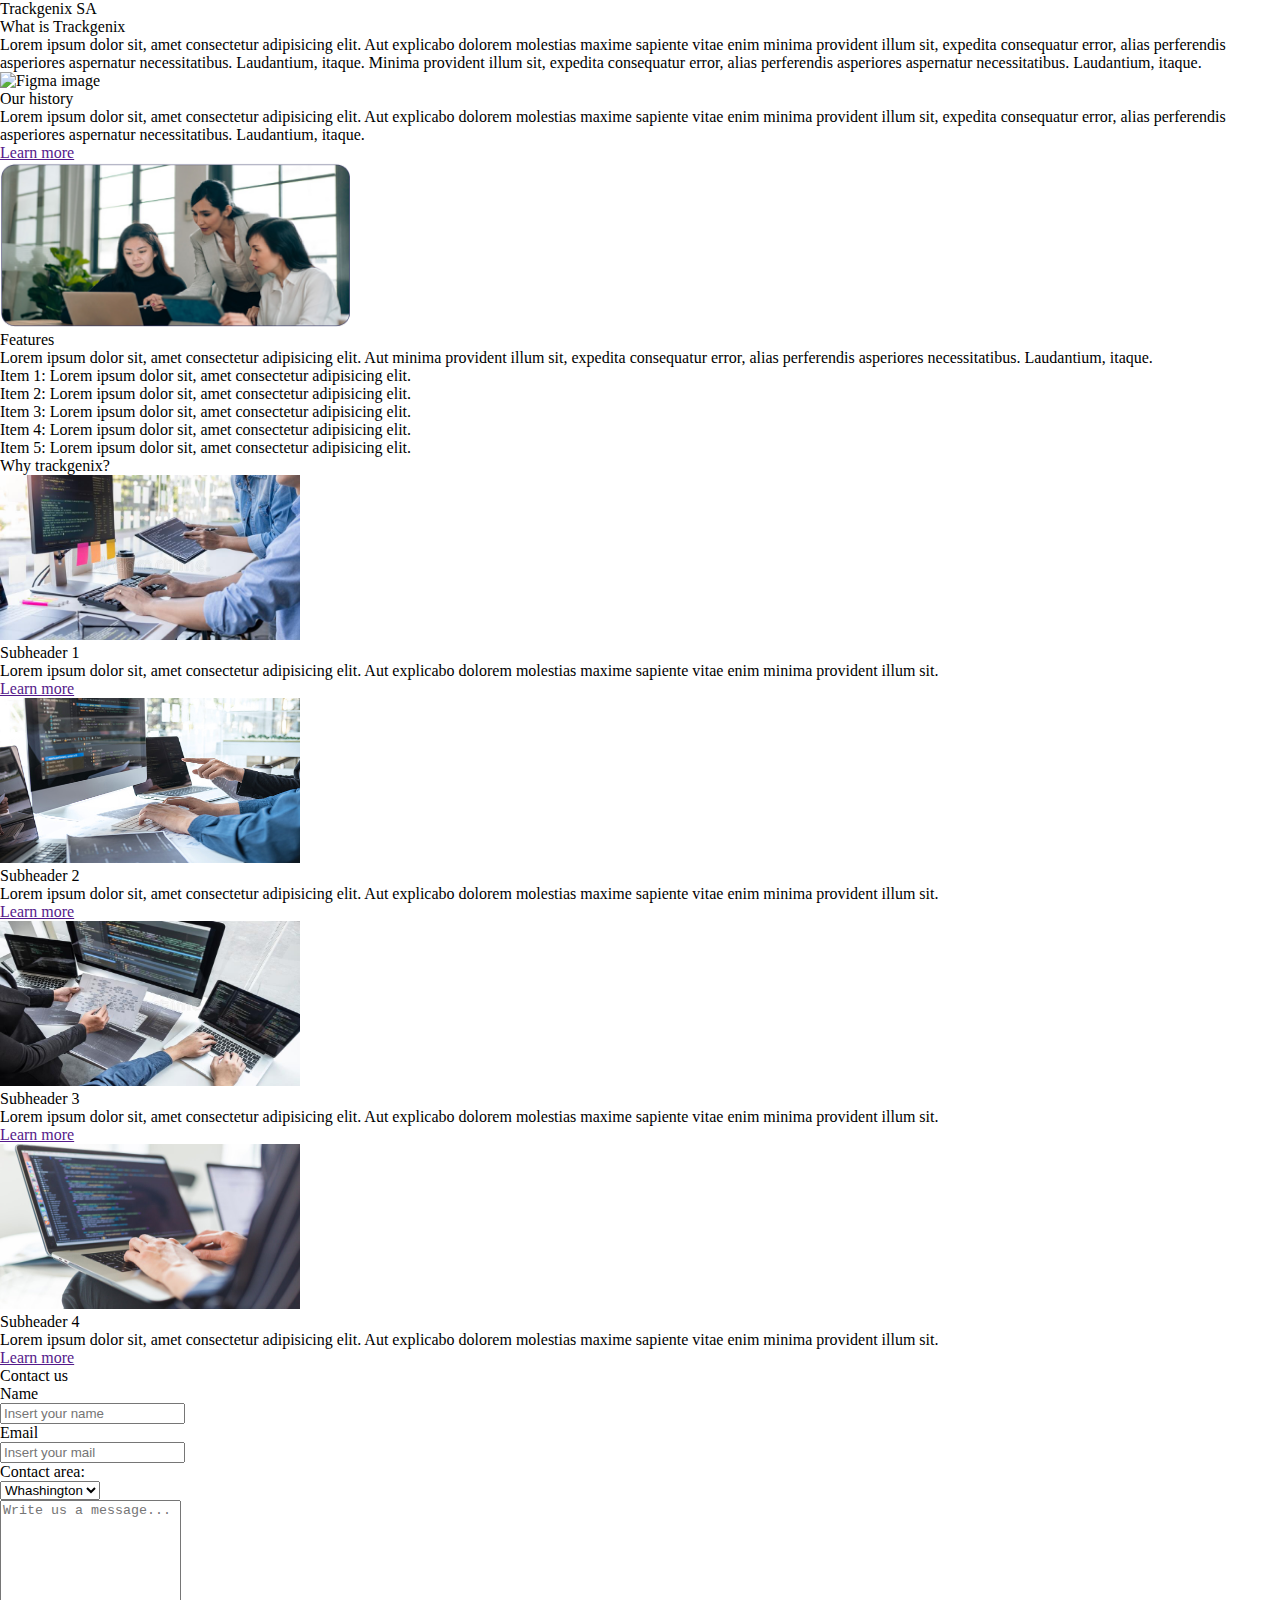
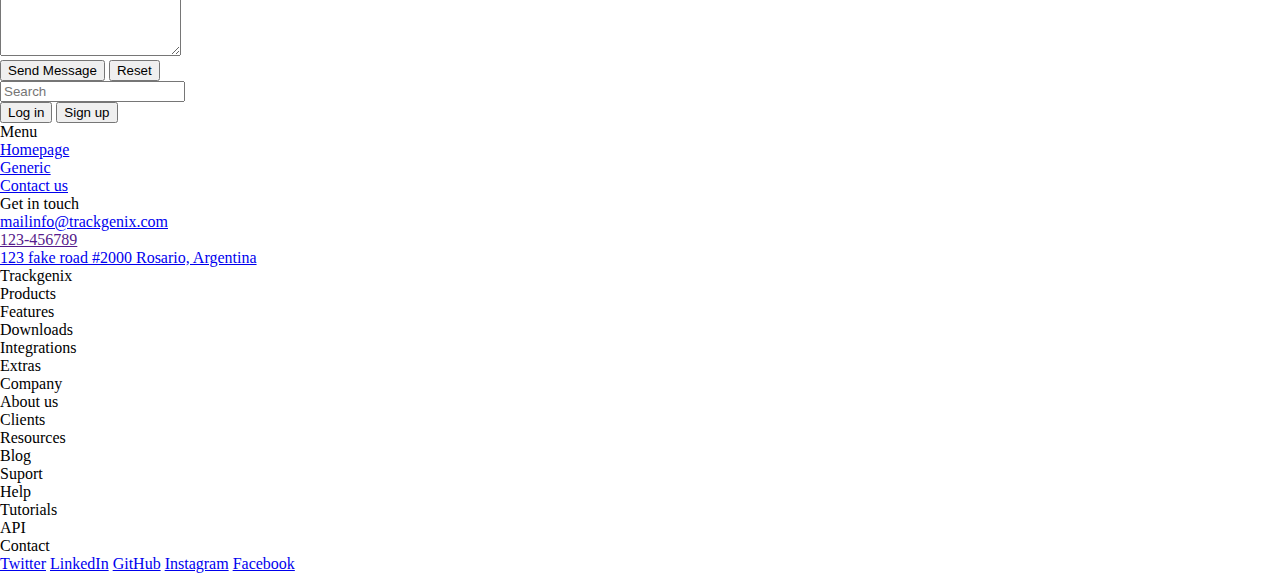
==== Semana-03/index.html @ 959b723d "BaSP-2022: Add Semana-03 (html with css)" ====
<!DOCTYPE html>
<html lang="en">
<head>
    <meta charset="UTF-8">
    <meta http-equiv="X-UA-Compatible" content="IE=edge">
    <meta name="viewport" content="width=device-width, initial-scale=1.0">
    <meta name="author" content="Alejandro Santini">
    <meta name="description" content="Trackgenix SA provides 
        software development services to other companies.">
    <meta name="keywords" content="Trackgenix, development, software, 
        desarrollo, software,">
    <link rel="icon" href="img/logo.ico">
    <link rel="stylesheet" type="text/css" href="css/reset.css" />
    <link rel="stylesheet" type="text/css" href="css/style.css" />
    <title>Trackgenix</title>
</head>
<body>
    <header>
        <h1>Trackgenix SA</h1>
    </header>
    <main>
        <section id="homepage">
            <div>
                <h2>What is Trackgenix</h2>
                <p>
                Lorem ipsum dolor sit, amet consectetur adipisicing elit. 
                Aut explicabo dolorem molestias maxime sapiente vitae enim 
                minima provident illum sit, expedita consequatur error, alias 
                perferendis asperiores aspernatur necessitatibus. Laudantium, 
                itaque.
                Minima provident illum sit, expedita consequatur error, alias 
                perferendis asperiores aspernatur necessitatibus. Laudantium, 
                itaque.
                </p>
                <img src="" alt="Figma image" style="width:400px;height:250px">
            </div>
            <div>
                <h2>Our history</h2>
                <p>
                Lorem ipsum dolor sit, amet consectetur adipisicing elit. 
                Aut explicabo dolorem molestias maxime sapiente vitae enim 
                minima provident illum sit, expedita consequatur error, alias 
                perferendis asperiores aspernatur necessitatibus. Laudantium, 
                itaque.
                </p>
                <div><a href="">Learn more</a></div>
                <img src="img/image1.png" alt="Figma image" style="width:350px;height:165px">
            </div>
        </section>
        <section>
            <h2>Features</h2>
            <p>
                Lorem ipsum dolor sit, amet consectetur adipisicing elit. 
                Aut minima provident illum sit, expedita consequatur error, alias 
                perferendis asperiores necessitatibus. Laudantium, itaque.
            </p>
            <ul>
                <li>Item 1: Lorem ipsum dolor sit, amet consectetur adipisicing elit.</li>
                <li>Item 2: Lorem ipsum dolor sit, amet consectetur adipisicing elit.</li>
                <li>Item 3: Lorem ipsum dolor sit, amet consectetur adipisicing elit.</li>
                <li>Item 4: Lorem ipsum dolor sit, amet consectetur adipisicing elit.</li>
                <li>Item 5: Lorem ipsum dolor sit, amet consectetur adipisicing elit.</li>
            </ul>
        </section>
        <section id="why-trackgenix?">
            <h2>Why trackgenix?</h2>
            <div>
                <img src="img/image4.jpg" alt="Figma image" style="width:300px;height:165px">
                <h3>Subheader 1</h3>
                <p>
                Lorem ipsum dolor sit, amet consectetur adipisicing elit. 
                Aut explicabo dolorem molestias maxime sapiente vitae enim 
                minima provident illum sit.
                </p>
                <a href="">Learn more</a>
            </div>
            <div>
                <img src="img/image5.jpg" alt="Figma image" style="width:300px;height:165px">
                <h3>Subheader 2</h3>
                <p>
                Lorem ipsum dolor sit, amet consectetur adipisicing elit. 
                Aut explicabo dolorem molestias maxime sapiente vitae enim 
                minima provident illum sit.
                </p>
                <a href="">Learn more</a>
            </div>
            <div>
                <img src="img/image6.jpg" alt="Figma image" style="width:300px;height:165px">
                <h3>Subheader 3</h3>
                <p>
                Lorem ipsum dolor sit, amet consectetur adipisicing elit. 
                Aut explicabo dolorem molestias maxime sapiente vitae enim 
                minima provident illum sit.
                </p>
                <a href="">Learn more</a>
            </div>
            <div>
                <img src="img/image7.jpg" alt="Figma image" style="width:300px;height:165px">
                <h3>Subheader 4</h3>
                <p>
                Lorem ipsum dolor sit, amet consectetur adipisicing elit. 
                Aut explicabo dolorem molestias maxime sapiente vitae enim 
                minima provident illum sit.
                </p>
                <a href="">Learn more</a>
            </div>
        </section>
        <section id="contact-us">
            <h2>Contact us</h2>
            <form>
                <div><label>Name</label></div>
                <input type="text" placeholder="Insert your name">
                <div><label>Email</label></div>
                <input type="email" placeholder="Insert your mail">
                <div><label>Contact area:</label></div>
                <select >
                    <option>Whashington</option>
                    <option>Missouri</option>
                    <option>Texas</option>
                    <option>Oklahoma</option>
                    <option>Oregon</option>
                </select>
                <div>                    
                    <textarea cols="20" rows="10" placeholder="Write us a message..."></textarea>
                </div>
                <div>
                    <input type="submit" value="Send Message">
                    <input type="reset" value="Reset">
                </div>
            </form>
        </section>
    </main>
    <aside>
        <nav>
            <form>
                <div>
                    <input type="text" placeholder="Search">
                </div>
                <div>
                    <input type="button" value="Log in">
                    <input type="button" value="Sign up">
                </div>
            </form>
            <div>
                <h4>Menu</h4>
                <ul>
                    <li><a href="#homepage">Homepage</a></li>
                    <li><a href="#why-trackgenix?">Generic</a></li>
                    <li><a href="#contact-us">Contact us</a></li>
                </ul>
            </div>
            <div>
                <h4>Get in touch</h4>
                <a href="https://www.gmail.com">mailinfo@trackgenix.com</a>
                <div><a href="">123-456789</a></div>
                <a href="https://www.google.com.ar/maps/preview">
                    123 fake road #2000 Rosario, Argentina
                </a>
            </div>
        </nav>
    </aside>
    <footer>
        <section>
            <h3>Trackgenix</h3>
            <p>Products</p>
            <ol>
                <li>Features</li>
                <li>Downloads</li>
                <li>Integrations</li>
                <li>Extras</li>
            </ol>
            <p>Company</p>
            <ol>
                <li>About us</li>
                <li>Clients</li>
                <li>Resources</li>
                <li>Blog</li>
            </ol>
            <p>Suport</p>
            <ol>
                <li>Help</li>
                <li>Tutorials</li>
                <li>API</li>
                <li>Contact</li>
            </ol>
        </section>
        <div>
            <a href="https://www.twitter.com">Twitter</a>
            <a href="https://www.linkedin.com">LinkedIn</a>
            <a href="https://www.github.com">GitHub</a>
            <a href="https://www.instagram.com">Instagram</a>
            <a href="https://www.facebook.com">Facebook</a>
        </div>
    </footer>
</body>
</html
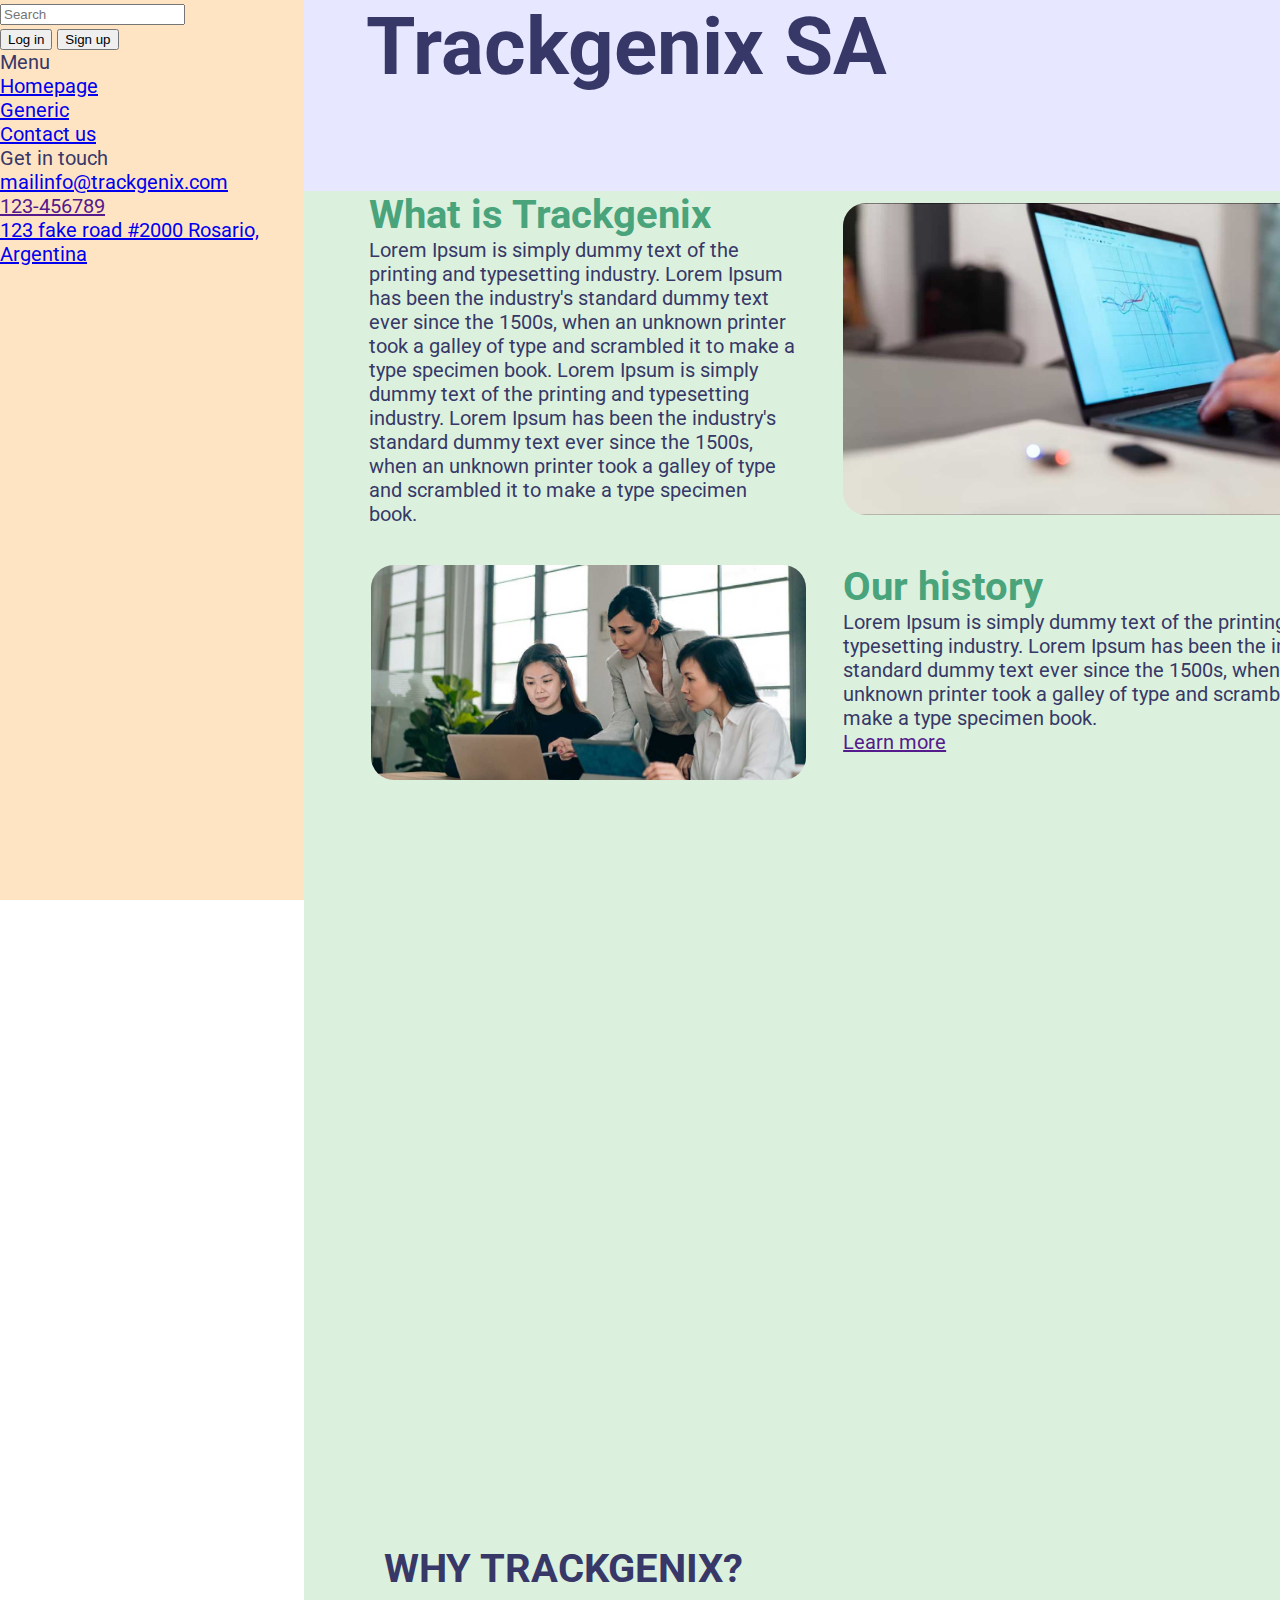
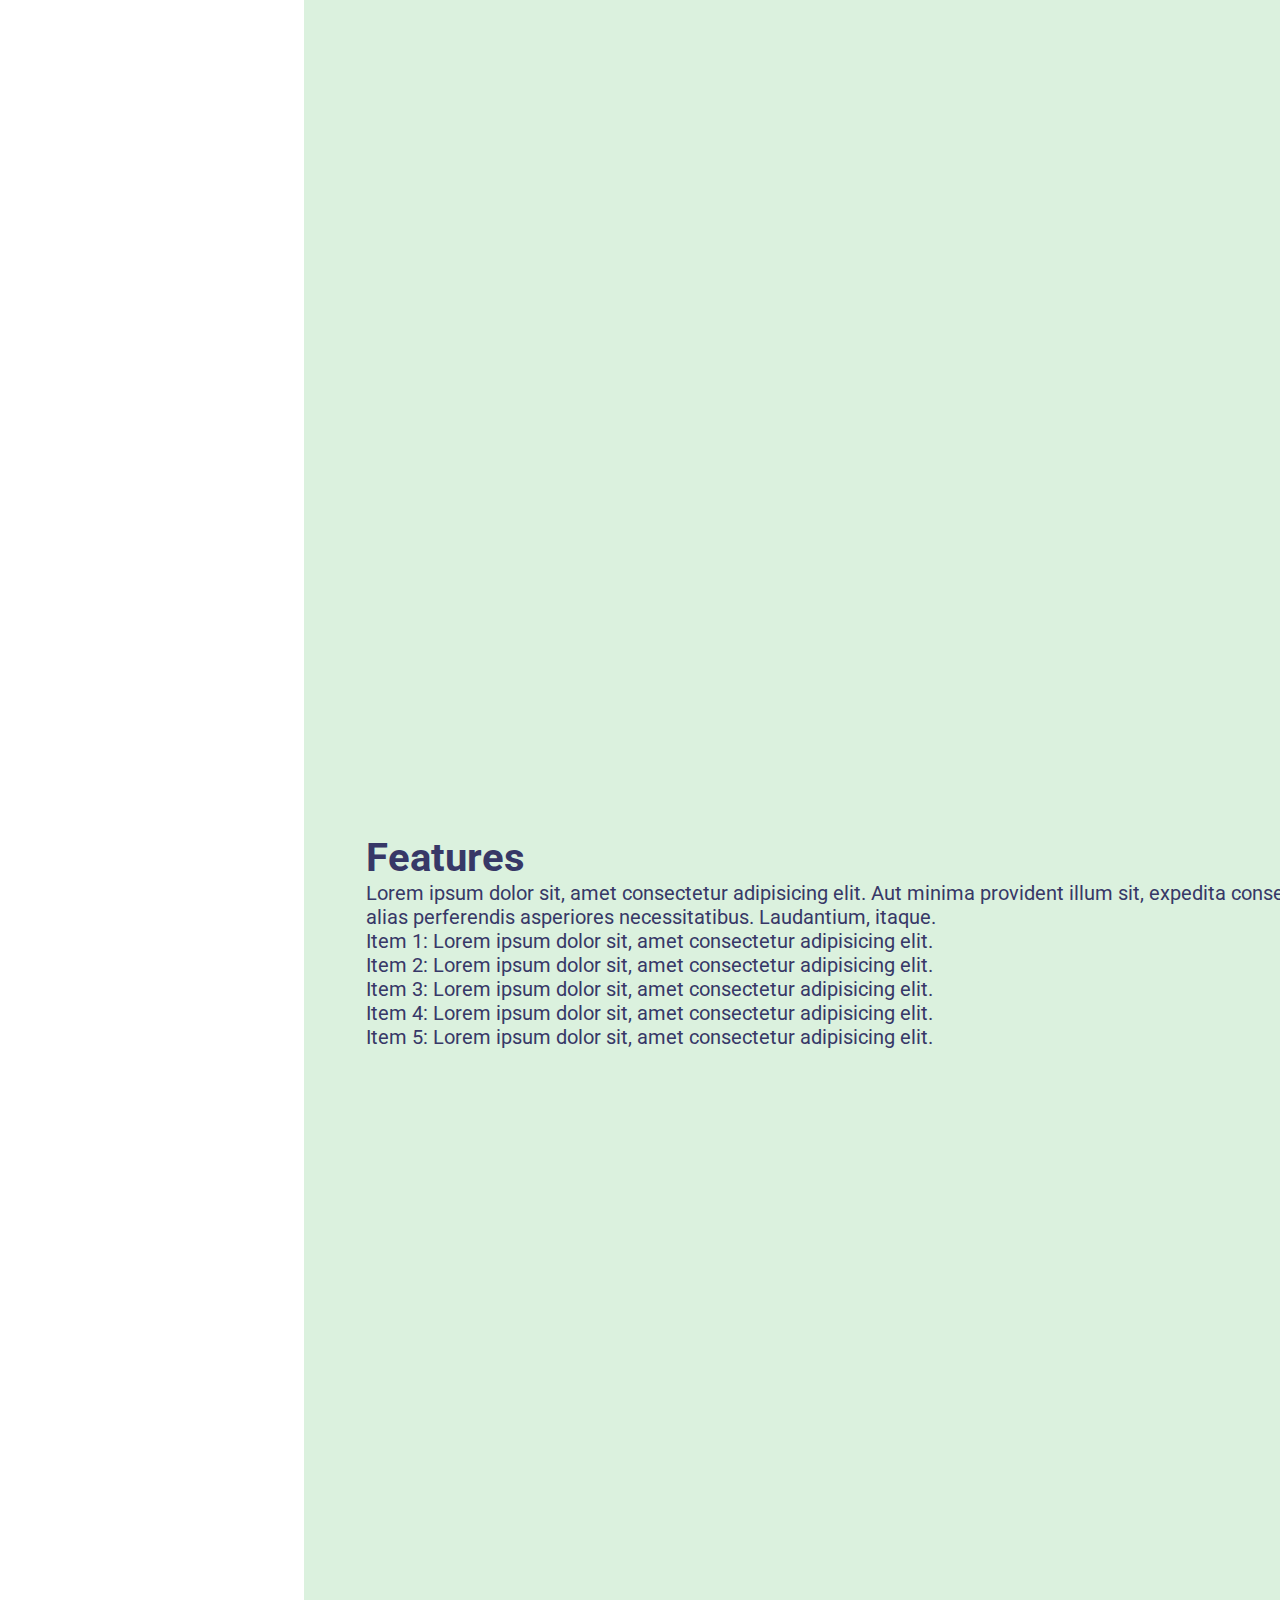
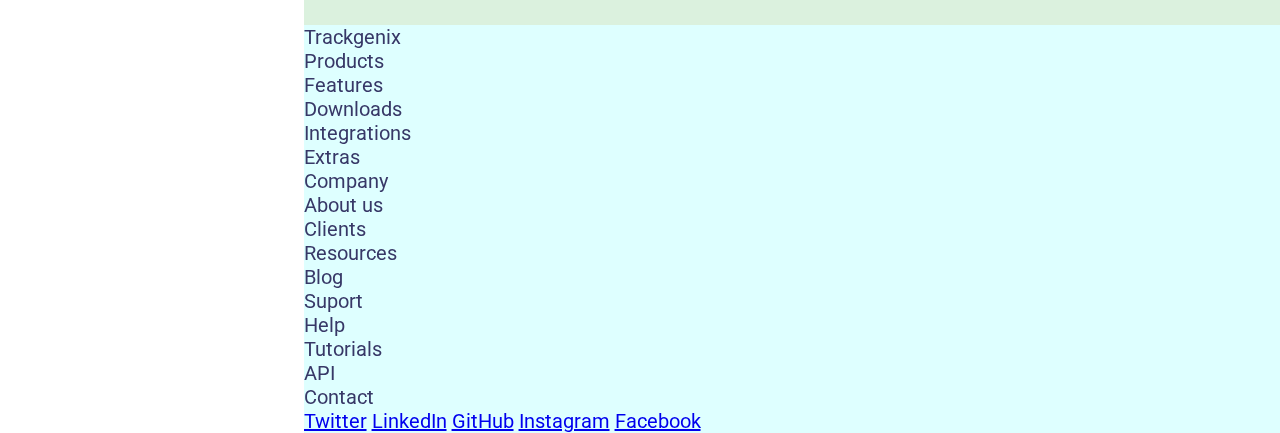
==== commit 67453fd7: "text, color, containers, measurements and layout (unfinished)" ====
--- a/Semana-03/index.html
+++ b/Semana-03/index.html
@@ -9,6 +9,9 @@
         software development services to other companies.">
     <meta name="keywords" content="Trackgenix, development, software, 
         desarrollo, software,">
+    <link rel="preconnect" href="https://fonts.googleapis.com">
+    <link rel="preconnect" href="https://fonts.gstatic.com" crossorigin>
+    <link href="https://fonts.googleapis.com/css2?family=Roboto:wght@100&display=swap" rel="stylesheet">
     <link rel="icon" href="img/logo.ico">
     <link rel="stylesheet" type="text/css" href="css/reset.css" />
     <link rel="stylesheet" type="text/css" href="css/style.css" />
@@ -21,34 +24,40 @@
     <main>
         <section id="homepage">
             <div>
-                <h2>What is Trackgenix</h2>
-                <p>
-                Lorem ipsum dolor sit, amet consectetur adipisicing elit. 
-                Aut explicabo dolorem molestias maxime sapiente vitae enim 
-                minima provident illum sit, expedita consequatur error, alias 
-                perferendis asperiores aspernatur necessitatibus. Laudantium, 
-                itaque.
-                Minima provident illum sit, expedita consequatur error, alias 
-                perferendis asperiores aspernatur necessitatibus. Laudantium, 
-                itaque.
-                </p>
-                <img src="" alt="Figma image" style="width:400px;height:250px">
-            </div>
-            <div>
-                <h2>Our history</h2>
-                <p>
-                Lorem ipsum dolor sit, amet consectetur adipisicing elit. 
-                Aut explicabo dolorem molestias maxime sapiente vitae enim 
-                minima provident illum sit, expedita consequatur error, alias 
-                perferendis asperiores aspernatur necessitatibus. Laudantium, 
-                itaque.
-                </p>
-                <div><a href="">Learn more</a></div>
-                <img src="img/image1.png" alt="Figma image" style="width:350px;height:165px">
-            </div>
-        </section>
-        <section>
-            <h2>Features</h2>
+                <div class="what-is-trackgenix">
+                    <h2 class="homepage" class="homepage">What is Trackgenix</h2>
+                    <p>
+                        Lorem Ipsum is simply dummy text of the printing and 
+                        typesetting industry. Lorem Ipsum has been the industry's 
+                        standard dummy text ever since the 1500s, when 
+                        an unknown printer took a galley of type and scrambled 
+                        it to make a type specimen book.
+                        Lorem Ipsum is simply dummy text of the printing and 
+                        typesetting industry. Lorem Ipsum has been the industry's 
+                        standard dummy text ever since the 1500s, when 
+                        an unknown printer took a galley of type and scrambled 
+                        it to make a type specimen book.
+                    </p>
+                </div>
+                <img class="what-is-trackgenix" src="img/image1.png" alt="Figma image">
+           </div>
+            <div>
+                <div class="our-story">
+                    <h2 class="homepage">Our history</h2>
+                    <p>
+                        Lorem Ipsum is simply dummy text of the printing and 
+                        typesetting industry. Lorem Ipsum has been the industry's 
+                        standard dummy text ever since the 1500s, when 
+                        an unknown printer took a galley of type and scrambled it 
+                        to make a type specimen book.     
+                    </p>
+                    <div><a href="">Learn more</a></div>
+                </div>
+                    <img class="our-story" src="img/image2.png" alt="Figma image">
+            </div>
+        </section>
+        <section class="features">
+            <h2 class="uppercase">Features</h2>
             <p>
                 Lorem ipsum dolor sit, amet consectetur adipisicing elit. 
                 Aut minima provident illum sit, expedita consequatur error, alias 
@@ -62,51 +71,59 @@
                 <li>Item 5: Lorem ipsum dolor sit, amet consectetur adipisicing elit.</li>
             </ul>
         </section>
-        <section id="why-trackgenix?">
-            <h2>Why trackgenix?</h2>
-            <div>
-                <img src="img/image4.jpg" alt="Figma image" style="width:300px;height:165px">
-                <h3>Subheader 1</h3>
-                <p>
-                Lorem ipsum dolor sit, amet consectetur adipisicing elit. 
-                Aut explicabo dolorem molestias maxime sapiente vitae enim 
-                minima provident illum sit.
-                </p>
-                <a href="">Learn more</a>
-            </div>
-            <div>
-                <img src="img/image5.jpg" alt="Figma image" style="width:300px;height:165px">
-                <h3>Subheader 2</h3>
-                <p>
-                Lorem ipsum dolor sit, amet consectetur adipisicing elit. 
-                Aut explicabo dolorem molestias maxime sapiente vitae enim 
-                minima provident illum sit.
-                </p>
-                <a href="">Learn more</a>
-            </div>
-            <div>
-                <img src="img/image6.jpg" alt="Figma image" style="width:300px;height:165px">
-                <h3>Subheader 3</h3>
-                <p>
-                Lorem ipsum dolor sit, amet consectetur adipisicing elit. 
-                Aut explicabo dolorem molestias maxime sapiente vitae enim 
-                minima provident illum sit.
-                </p>
-                <a href="">Learn more</a>
-            </div>
-            <div>
-                <img src="img/image7.jpg" alt="Figma image" style="width:300px;height:165px">
-                <h3>Subheader 4</h3>
-                <p>
-                Lorem ipsum dolor sit, amet consectetur adipisicing elit. 
-                Aut explicabo dolorem molestias maxime sapiente vitae enim 
-                minima provident illum sit.
-                </p>
-                <a href="">Learn more</a>
-            </div>
-        </section>
-        <section id="contact-us">
-            <h2>Contact us</h2>
+        <section id="why-trackgenix">
+            <h2 class="why-trackgenix">Why trackgenix?</h2>
+            <div>
+                <img class="why-trackgenix-1" src="img/image3.png" alt="Figma image">
+                <div class="why-trackgenix-1">  
+                    <h3>Subheader 1</h3>
+                    <p>
+                    Lorem ipsum dolor sit, amet consectetur adipisicing elit. 
+                    Aut explicabo dolorem molestias maxime sapiente vitae enim 
+                    minima provident illum sit.
+                    </p>
+                    <a href="">Learn more</a>
+                </div>
+            </div>
+            <div>
+                <img class="why-trackgenix-2"src="img/image4.png" alt="Figma image">
+                <div class="why-trackgenix-2">   
+                    <h3>Subheader 2</h3>
+                    <p>
+                    Lorem ipsum dolor sit, amet consectetur adipisicing elit. 
+                    Aut explicabo dolorem molestias maxime sapiente vitae enim 
+                    minima provident illum sit.
+                    </p>
+                    <a href="">Learn more</a>
+                </div>
+            </div>
+            <div>
+                <img class="why-trackgenix-3" src="img/image5.png" alt="Figma image">
+                <div class="why-trackgenix-3">  
+                    <h3>Subheader 3</h3>
+                    <p>
+                    Lorem ipsum dolor sit, amet consectetur adipisicing elit. 
+                    Aut explicabo dolorem molestias maxime sapiente vitae enim 
+                    minima provident illum sit.
+                    </p>
+                    <a href="">Learn more</a>
+                </div>
+            </div>
+            <div class="why-trackgenix-2">
+                <img class="why-trackgenix-4" src="img/image6.png" alt="Figma image">
+                <div class="why-trackgenix-4">
+                    <h3>Subheader 4</h3>
+                    <p>
+                    Lorem ipsum dolor sit, amet consectetur adipisicing elit. 
+                    Aut explicabo dolorem molestias maxime sapiente vitae enim 
+                    minima provident illum sit.
+                    </p>
+                    <a href="">Learn more</a>
+                </div>
+            </div>
+        </section>
+        <section class="contact-us" id="contact-us">
+            <h2 class="uppercase">Contact us</h2>
             <form>
                 <div><label>Name</label></div>
                 <input type="text" placeholder="Insert your name">
@@ -145,7 +162,7 @@
                 <h4>Menu</h4>
                 <ul>
                     <li><a href="#homepage">Homepage</a></li>
-                    <li><a href="#why-trackgenix?">Generic</a></li>
+                    <li><a href="#why-trackgenix">Generic</a></li>
                     <li><a href="#contact-us">Contact us</a></li>
                 </ul>
             </div>
--- a/Semana-03/css/style.css
+++ b/Semana-03/css/style.css
@@ -0,0 +1,168 @@
+body {
+    font-size: 20px;
+    color: #373867;
+    width: 100%;
+    font-family: 'Roboto', sans-serif;
+}
+
+
+/*Containers*/
+header {
+    overflow: hidden;
+    position: relative;
+    width: 1135.46px;
+    height: 191px;
+    left: 303.54px;
+    top: 0px;
+    background-color: rgba(0, 0, 255, 0.096);
+}
+
+aside {
+    overflow: hidden;
+    position: fixed;
+    width: 303.54px;
+    height: 100%;
+    top: 0px;
+    left: 0px;
+    background-color: bisque;
+}
+
+main {
+    overflow: hidden;
+    position: relative;
+    width: 1135.46px;
+    height: 3033.89px;
+    left: 303.54px;
+    top: 0px;
+    background-color: rgba(7, 161, 27, 0.144);
+}
+
+footer {
+    overflow: hidden;
+    position: relative;
+    width: 1135.46px;
+    height: 321,53px;
+    top: 0px;
+    left: 303.54px;
+    background-color: rgba(0, 255, 255, 0.13);
+}
+
+div.what-is-trackgenix {
+    position: absolute;
+    margin: 0px 640.06px 2870.25px 65.45px;   
+}
+
+div.our-story {
+    position: absolute;
+    margin: 372.35px 82.44px 2589.16px 539.62px;
+}
+
+
+section.features {
+    position: absolute;
+    margin: 2243.31px 17.24px 2078.3px 62.21px;
+}
+
+section.why-trackgenix-1 {
+    position: absolute;
+    margin: 1354.31px  75.7px 1756.27px 615.32px;
+}
+
+section.why-trackgenix-2 {
+    position: absolute;
+    margin: 1684.08px  647.55px 1519.43px 159.64px;
+}
+
+section.why-trackgenix-3 {
+    position: absolute;
+    margin: 1920.92px  75.7px 1282.6px 615.32px;
+}
+
+section.why-trackgenix-4 {
+    position: absolute;
+    margin: 2157.75px  647.55px 1045.76px 159.64px;
+}
+
+section.contact-us {
+    position: absolute;
+    margin: 2434.31px 34.14px 64.5px 80.94px;
+    margin-top: 2434.31px;
+    margin-left: 80.94px;
+    margin-right: 34.14px;
+}
+
+/*H1, H2 styles*/
+h1 {
+    position: absolute;
+    margin-top: 73,45px;
+    margin-left: 62.46px;
+    font-size: 80px;
+    font-weight: bold;
+}
+
+h2 {
+    font-size: 40px;
+    font-weight: bold;
+}
+
+h2.why-trackgenix {
+    margin: 1354.31px 39.13px 1950.89px 80.94px;
+    text-transform: uppercase;
+}
+
+h2.homepage {
+    color: #49A37B;
+}
+
+/*Images styles*/
+
+img.what-is-trackgenix {
+    position: absolute;
+    width: 513.39px;
+    height: 312.71px;
+    margin: 11.72px 82.44px 2839.98px 539.62px;
+    border-radius: 23px;
+    border: 1px #373867;
+    
+}
+
+img.our-story {
+    position: absolute;
+    margin: 373.68px 633.3px 2574.96px 67.45px;
+    width: 434.71px;
+    height: 215.78px;
+    border-radius: 23px;
+    border: 1px #373867;
+    
+}
+
+img.why-trackgenix-1 {
+    position: absolute;
+    margin: 1447.25px  918.86px 1756.27px 191.87px;
+    left: 67.45px;
+    border-radius: 23px;
+    border: 1px #373867;
+}
+
+img.why-trackgenix-2 {
+    position: absolute;
+    margin: 1673.59px 573.35px 1509.45px 149.9px;
+    border-radius: 23px;
+    border: 1px #373867;
+    
+}
+
+img.why-trackgenix-3 {
+    position: absolute;
+    margin: 1684.08px  647.55px 1519.43px 159.64px;
+    border-radius: 23px;
+    border: 1px #373867;
+    
+}
+
+img.why-trackgenix-4 {
+    position: absolute;
+    padding: 2147.26px 573.35px 1035.78px 149.9px;
+    border-radius: 23px;
+    border: 1px #373867;
+}
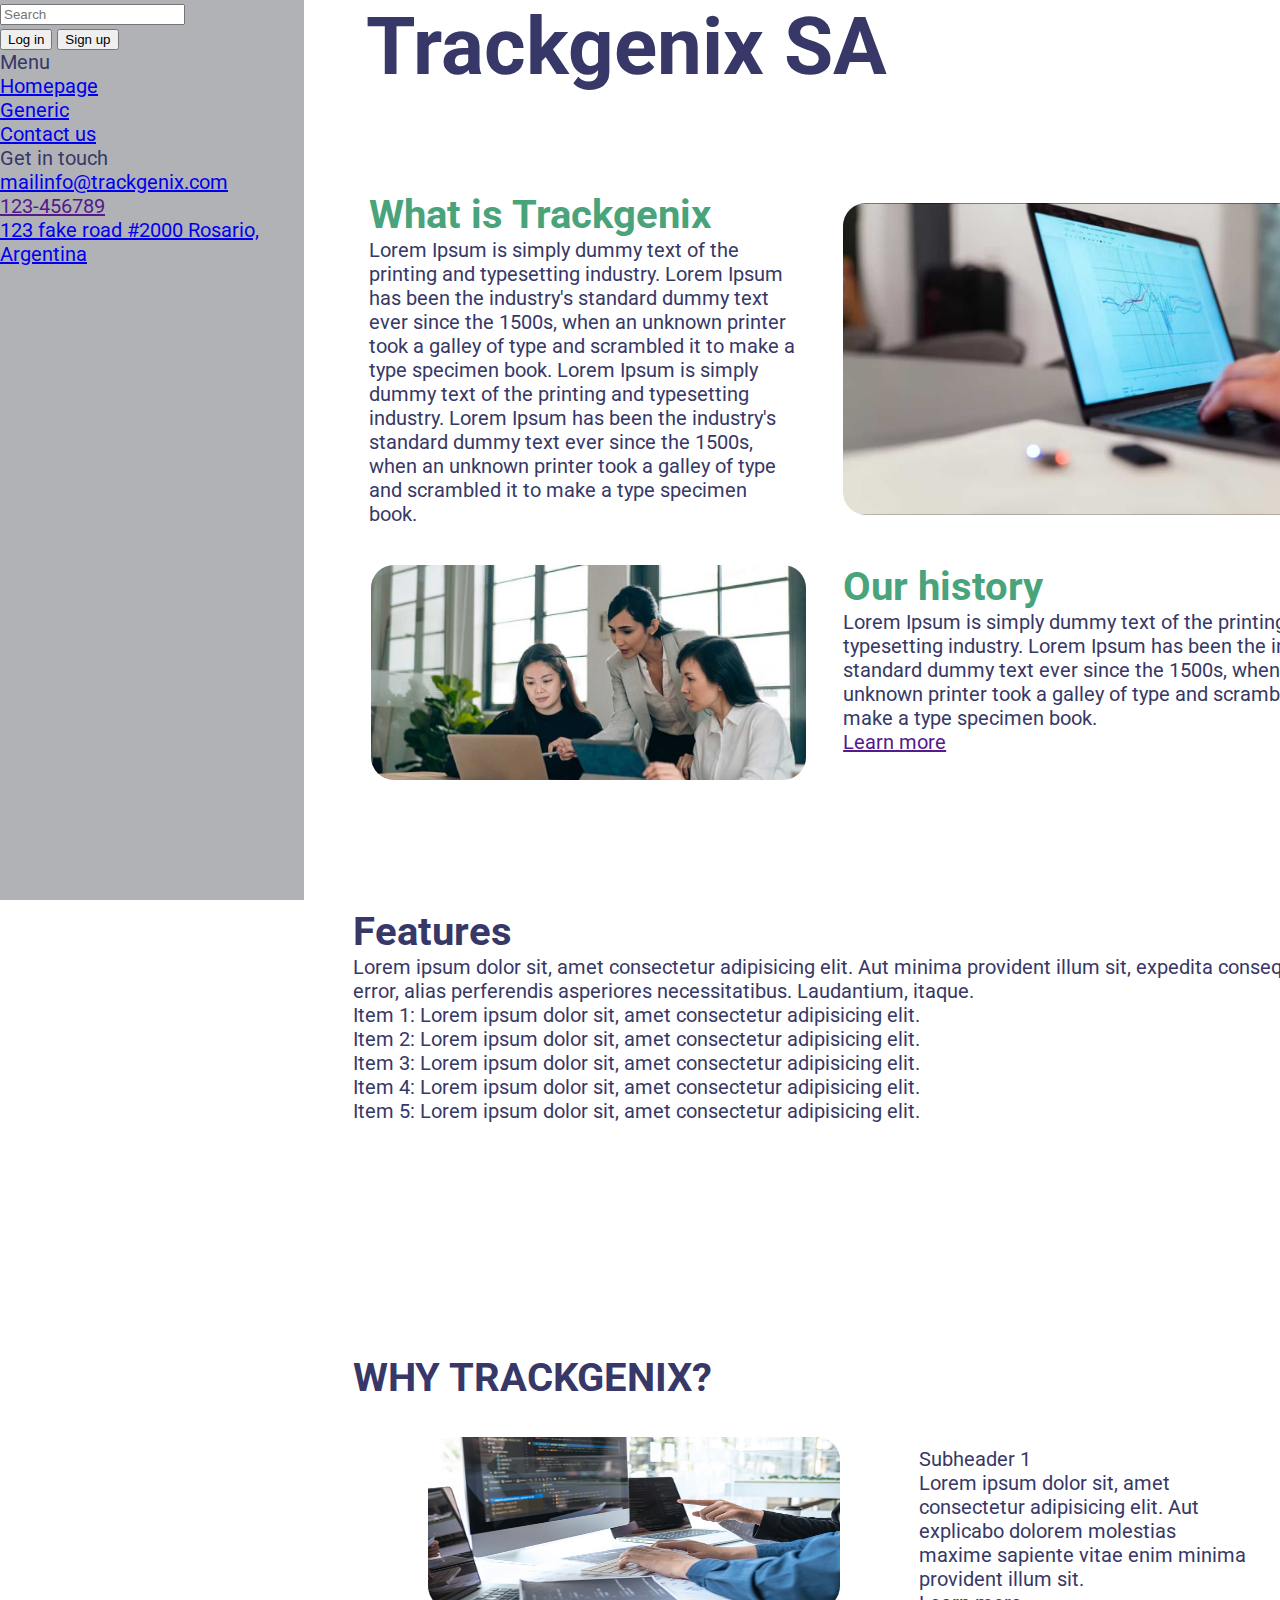
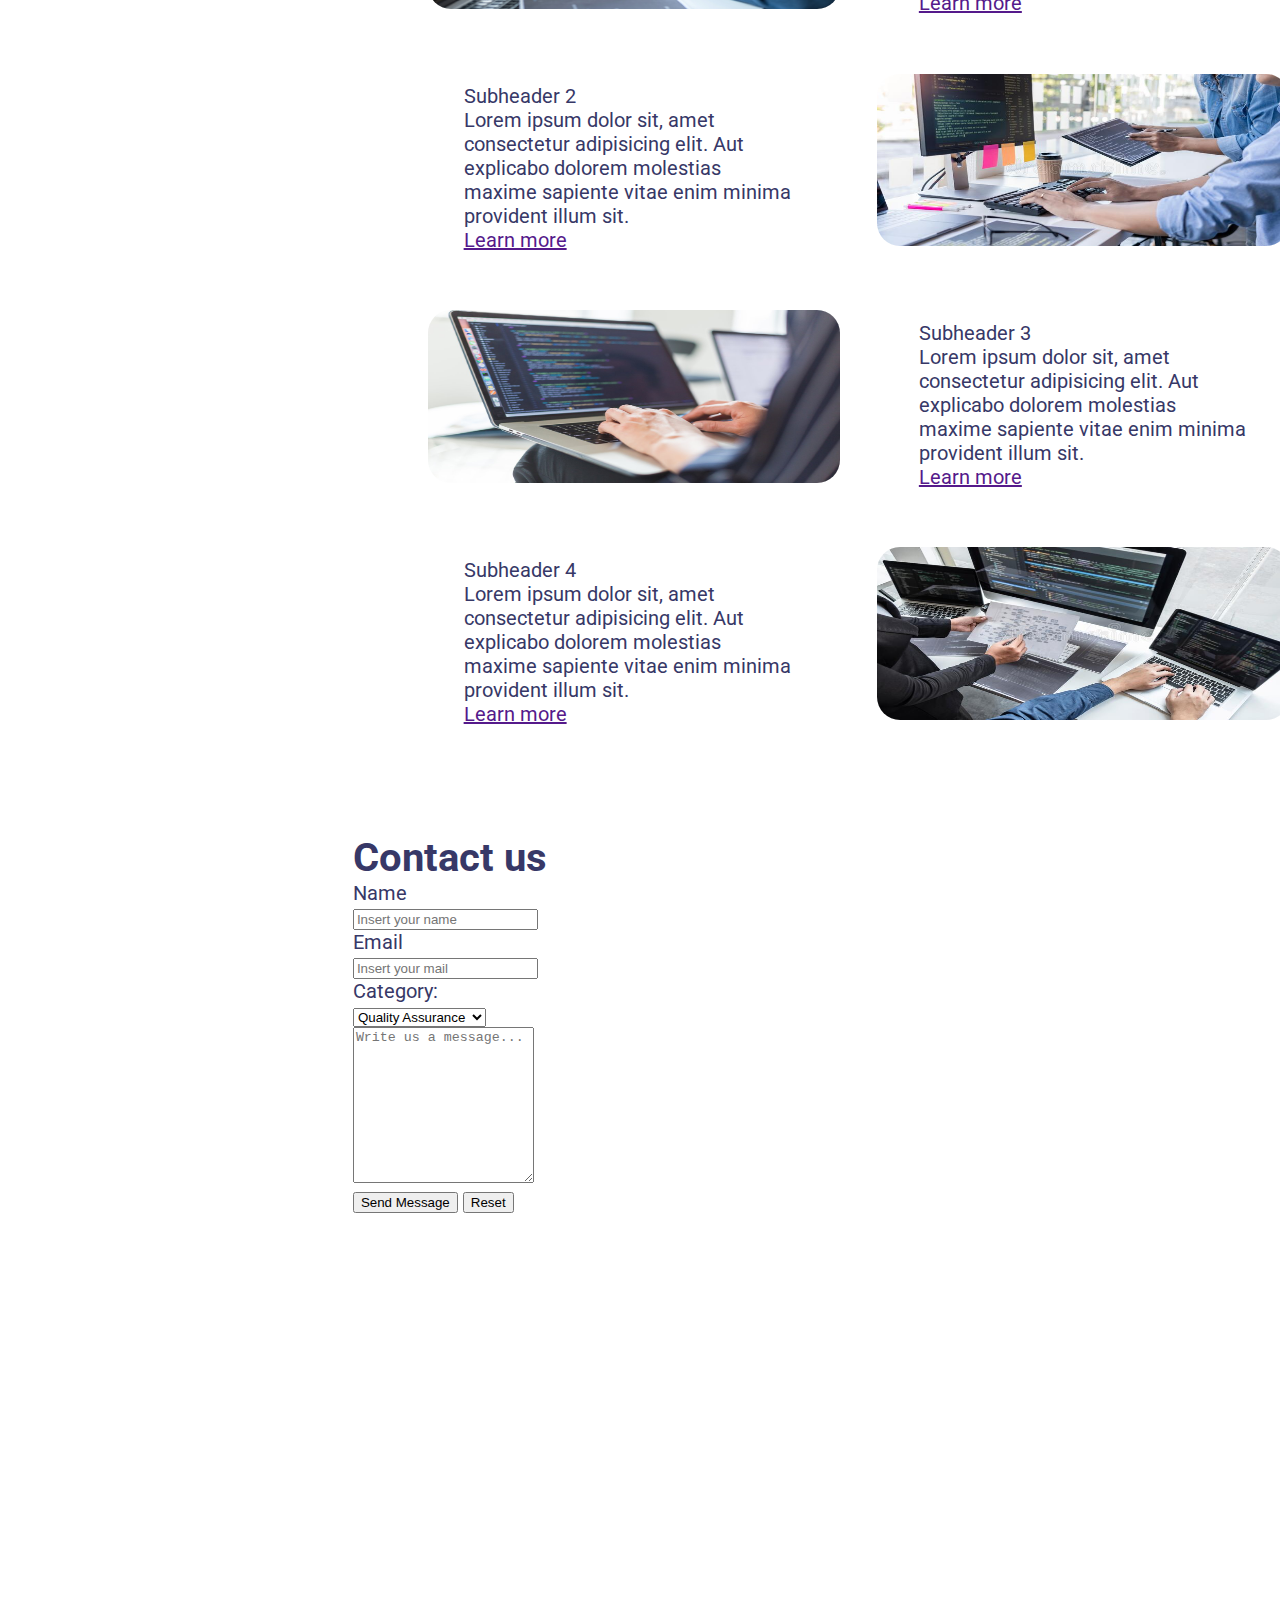
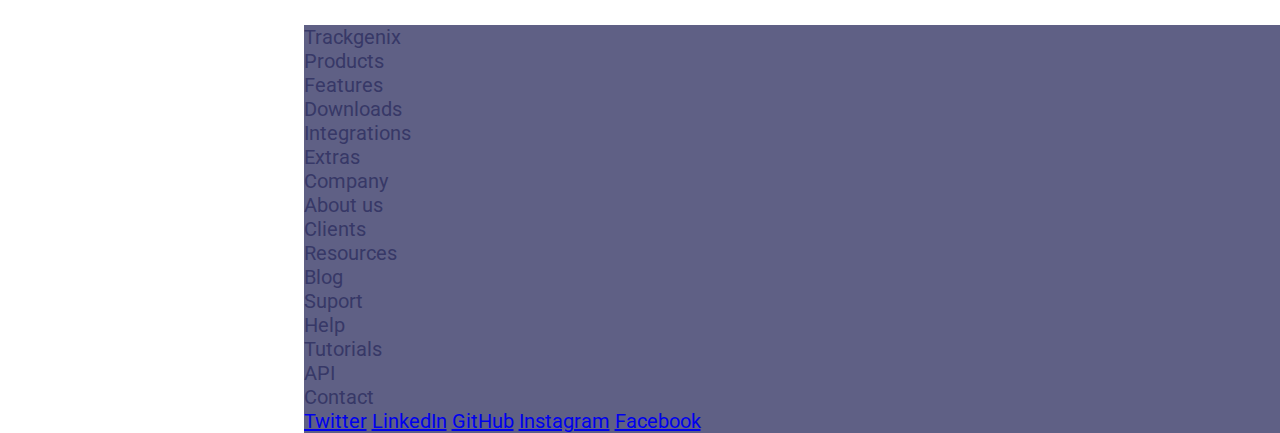
==== commit f97008d0: "fonts, colors, uppercase, correct container layout (aside, header, main, footer" ====
--- a/Semana-03/index.html
+++ b/Semana-03/index.html
@@ -109,7 +109,7 @@
                     <a href="">Learn more</a>
                 </div>
             </div>
-            <div class="why-trackgenix-2">
+            <div>
                 <img class="why-trackgenix-4" src="img/image6.png" alt="Figma image">
                 <div class="why-trackgenix-4">
                     <h3>Subheader 4</h3>
@@ -129,13 +129,12 @@
                 <input type="text" placeholder="Insert your name">
                 <div><label>Email</label></div>
                 <input type="email" placeholder="Insert your mail">
-                <div><label>Contact area:</label></div>
+                <div><label>Category:</label></div>
                 <select >
-                    <option>Whashington</option>
-                    <option>Missouri</option>
-                    <option>Texas</option>
-                    <option>Oklahoma</option>
-                    <option>Oregon</option>
+                    <option>Quality Assurance</option>
+                    <option>Developer</option>
+                    <option>Project Manager</option>
+                    <option>Human Resources</option>
                 </select>
                 <div>                    
                     <textarea cols="20" rows="10" placeholder="Write us a message..."></textarea>
--- a/Semana-03/css/style.css
+++ b/Semana-03/css/style.css
@@ -14,7 +14,6 @@
     height: 191px;
     left: 303.54px;
     top: 0px;
-    background-color: rgba(0, 0, 255, 0.096);
 }
 
 aside {
@@ -24,7 +23,7 @@
     height: 100%;
     top: 0px;
     left: 0px;
-    background-color: bisque;
+    background-color: #B1B2B6;
 }
 
 main {
@@ -34,7 +33,6 @@
     height: 3033.89px;
     left: 303.54px;
     top: 0px;
-    background-color: rgba(7, 161, 27, 0.144);
 }
 
 footer {
@@ -44,7 +42,7 @@
     height: 321,53px;
     top: 0px;
     left: 303.54px;
-    background-color: rgba(0, 255, 255, 0.13);
+    background-color: #5F6085;
 }
 
 div.what-is-trackgenix {
@@ -60,35 +58,32 @@
 
 section.features {
     position: absolute;
-    margin: 2243.31px 17.24px 2078.3px 62.21px;
+    margin: 716.62px 62.46px 2078.3px 49.35px;
 }
 
-section.why-trackgenix-1 {
+div.why-trackgenix-1 {
     position: absolute;
-    margin: 1354.31px  75.7px 1756.27px 615.32px;
+    margin: 1256.25px  191.87px 1434.74px 615.32px;
 }
 
-section.why-trackgenix-2 {
+div.why-trackgenix-2 {
     position: absolute;
-    margin: 1684.08px  647.55px 1519.43px 159.64px;
+    margin: 1493.08px  647.09px 1197.9px 160.1px;
 }
 
-section.why-trackgenix-3 {
+div.why-trackgenix-3 {
     position: absolute;
-    margin: 1920.92px  75.7px 1282.6px 615.32px;
+    margin: 1729.92px  191.87px 961.07px 615.32px;
 }
 
-section.why-trackgenix-4 {
+div.why-trackgenix-4 {
     position: absolute;
-    margin: 2157.75px  647.55px 1045.76px 159.64px;
+    margin: 1966.75px  647.09px 724.23px 160.1px;
 }
 
 section.contact-us {
     position: absolute;
-    margin: 2434.31px 34.14px 64.5px 80.94px;
-    margin-top: 2434.31px;
-    margin-left: 80.94px;
-    margin-right: 34.14px;
+    margin: 2243.31px 62.46px 64.5px 49.35px;
 }
 
 /*H1, H2 styles*/
@@ -106,7 +101,8 @@
 }
 
 h2.why-trackgenix {
-    margin: 1354.31px 39.13px 1950.89px 80.94px;
+    position: absolute;
+    margin: 1163.31px 62.46px 1629.37px 49.35px;
     text-transform: uppercase;
 }
 
@@ -120,7 +116,7 @@
     position: absolute;
     width: 513.39px;
     height: 312.71px;
-    margin: 11.72px 82.44px 2839.98px 539.62px;
+    margin: 11.72px 82.44px 2518.45px 539.62px;
     border-radius: 23px;
     border: 1px #373867;
     
@@ -128,7 +124,7 @@
 
 img.our-story {
     position: absolute;
-    margin: 373.68px 633.3px 2574.96px 67.45px;
+    margin: 373.68px 633.3px 2253.43px 67.45px;
     width: 434.71px;
     height: 215.78px;
     border-radius: 23px;
@@ -138,31 +134,32 @@
 
 img.why-trackgenix-1 {
     position: absolute;
-    margin: 1447.25px  918.86px 1756.27px 191.87px;
-    left: 67.45px;
+    margin: 1245.75px  599.12px 1424.76px 124.12px;
+    width: 412.21px;
+    height: 172.38px;
     border-radius: 23px;
-    border: 1px #373867;
 }
 
 img.why-trackgenix-2 {
     position: absolute;
-    margin: 1673.59px 573.35px 1509.45px 149.9px;
+    margin: 1482.59px 149.9px 1187.92px 573.35px;
+    width: 412.21px;
+    height: 172.38px;
     border-radius: 23px;
-    border: 1px #373867;
-    
 }
 
 img.why-trackgenix-3 {
     position: absolute;
-    margin: 1684.08px  647.55px 1519.43px 159.64px;
+    margin: 1719.42px  599.12px 951.09px 124.12px;
+    width: 412.21px;
+    height: 172.38px;
     border-radius: 23px;
-    border: 1px #373867;
-    
 }
 
 img.why-trackgenix-4 {
     position: absolute;
-    padding: 2147.26px 573.35px 1035.78px 149.9px;
+    margin: 1956.26px 149.9px 714.25px 573.35px;
+    width: 412.21px;
+    height: 172.38px;
     border-radius: 23px;
-    border: 1px #373867;
 }
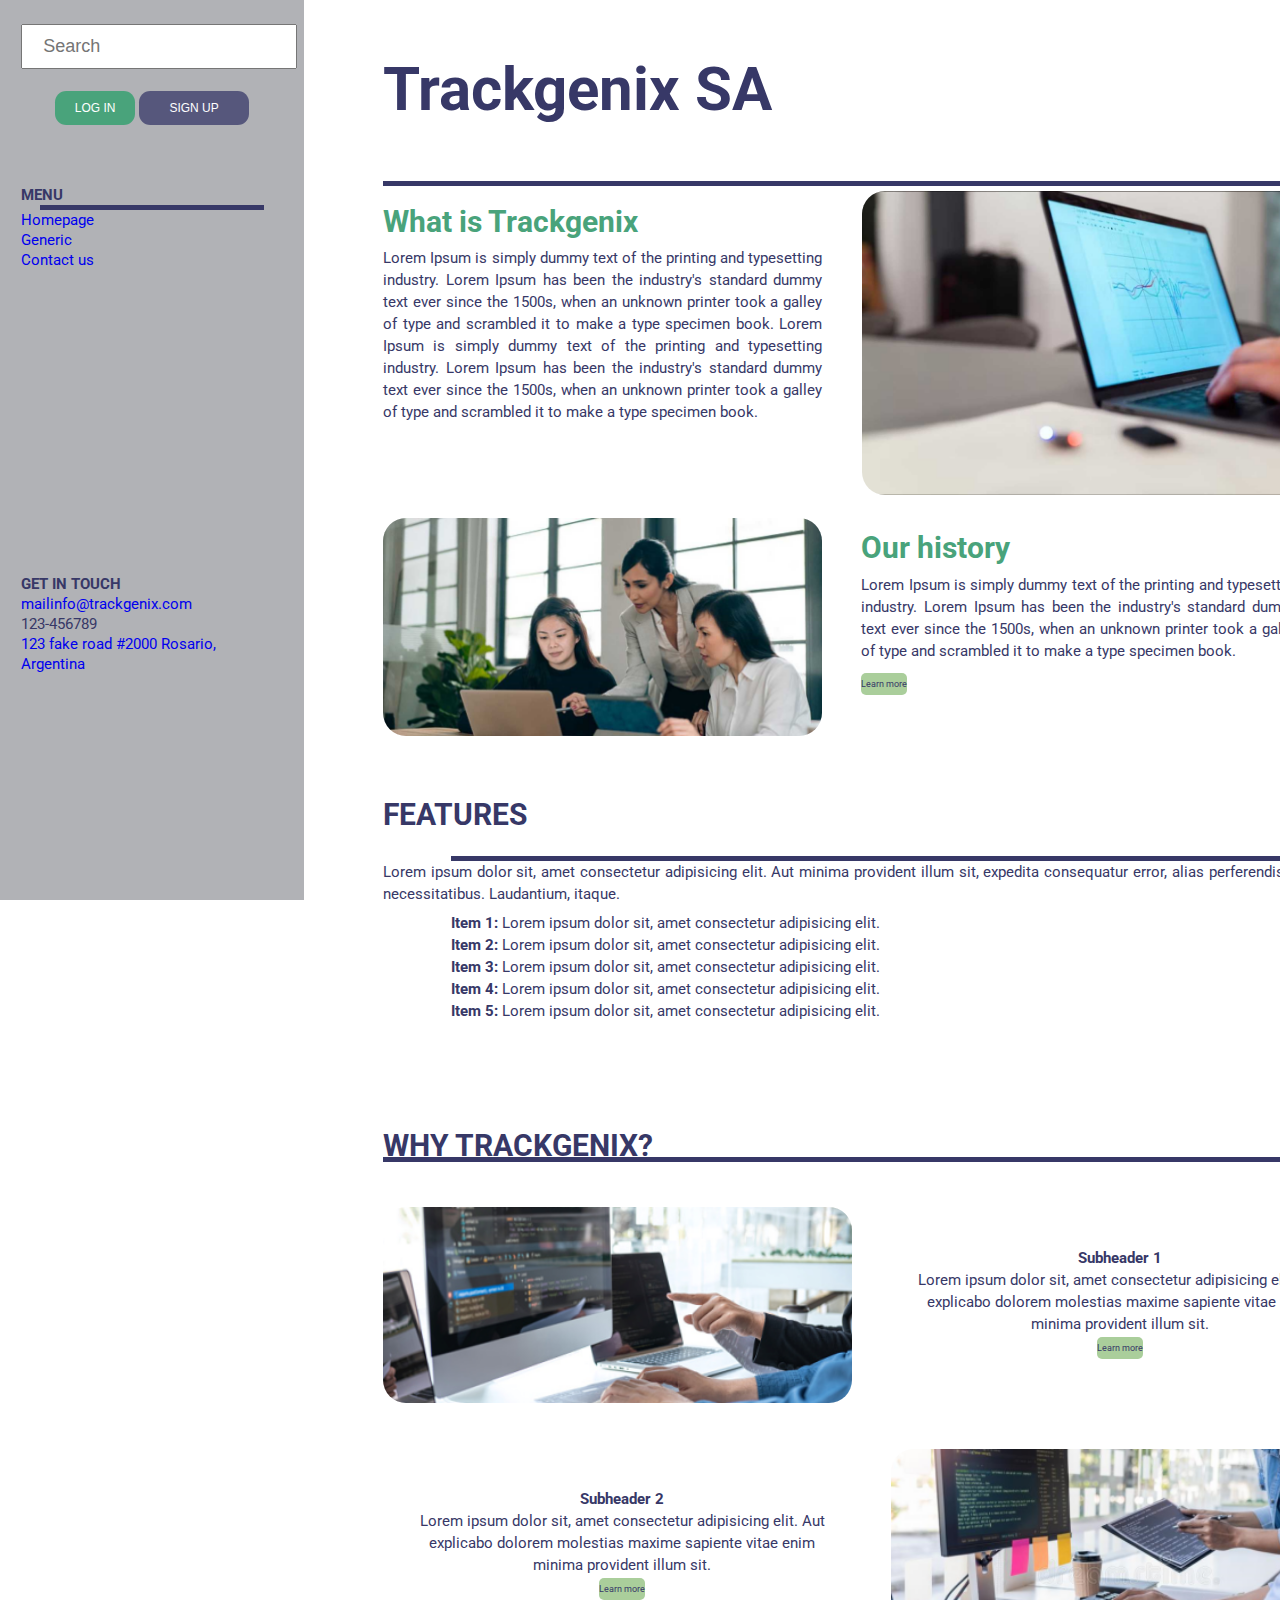
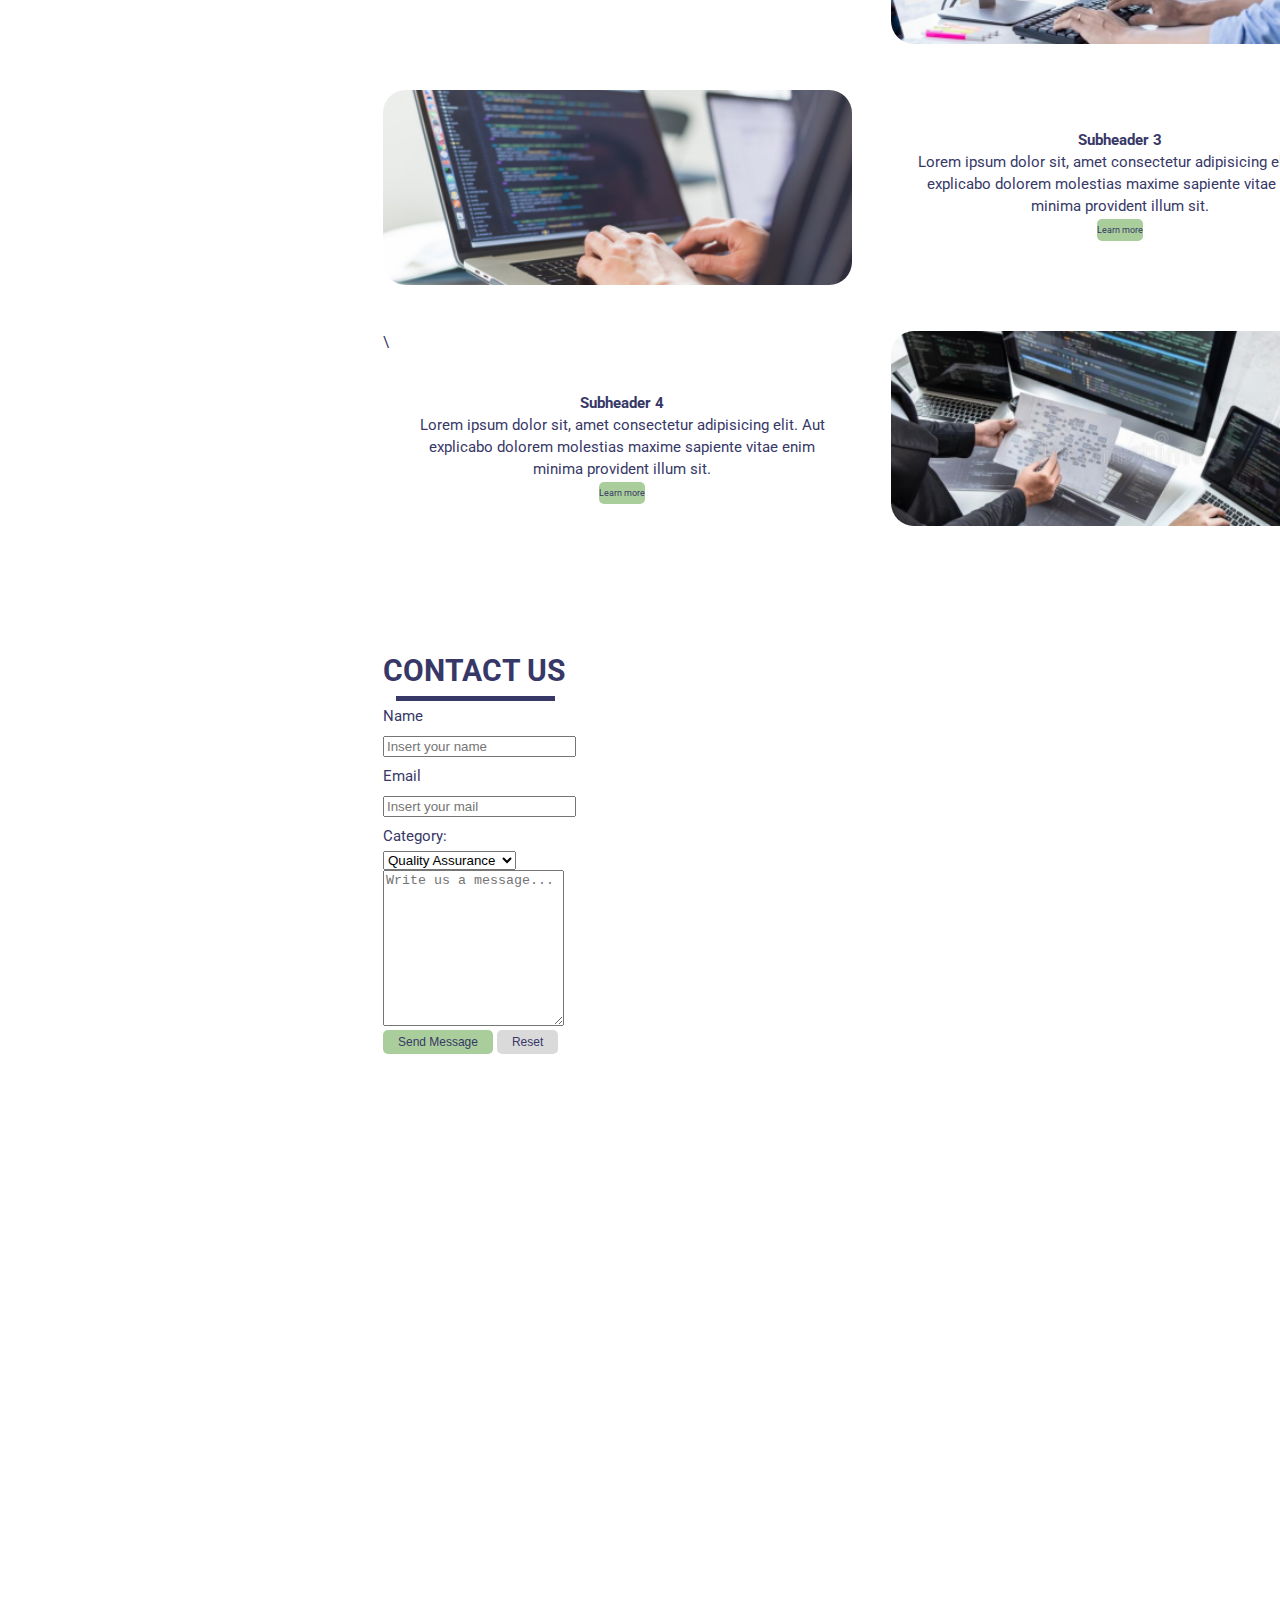
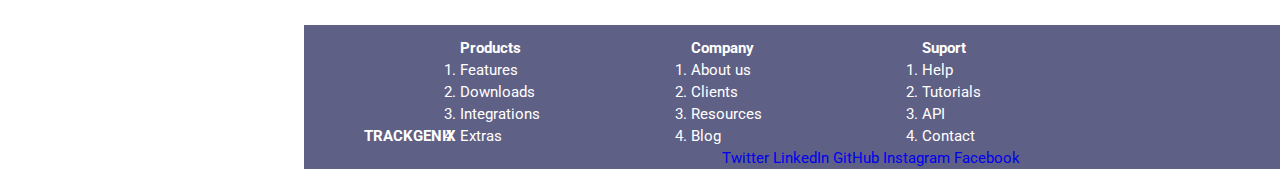
==== commit e4ec3bd3: "Positioning correction (without using absolute) aside, colors, hover, active, bottons (styles in gen" ====
--- a/Semana-03/index.html
+++ b/Semana-03/index.html
@@ -11,7 +11,7 @@
         desarrollo, software,">
     <link rel="preconnect" href="https://fonts.googleapis.com">
     <link rel="preconnect" href="https://fonts.gstatic.com" crossorigin>
-    <link href="https://fonts.googleapis.com/css2?family=Roboto:wght@100&display=swap" rel="stylesheet">
+    <link href="https://fonts.googleapis.com/css2?family=Roboto&display=swap" rel="stylesheet">
     <link rel="icon" href="img/logo.ico">
     <link rel="stylesheet" type="text/css" href="css/reset.css" />
     <link rel="stylesheet" type="text/css" href="css/style.css" />
@@ -20,13 +20,14 @@
 <body>
     <header>
         <h1>Trackgenix SA</h1>
+        <div class="line"></div>
     </header>
     <main>
         <section id="homepage">
-            <div>
-                <div class="what-is-trackgenix">
+            <div class="what-is-trackgenix">
+                <div class="what-is-trackgenix-text">
                     <h2 class="homepage" class="homepage">What is Trackgenix</h2>
-                    <p>
+                    <p class="what-is-trackgenix">
                         Lorem Ipsum is simply dummy text of the printing and 
                         typesetting industry. Lorem Ipsum has been the industry's 
                         standard dummy text ever since the 1500s, when 
@@ -41,8 +42,8 @@
                 </div>
                 <img class="what-is-trackgenix" src="img/image1.png" alt="Figma image">
            </div>
-            <div>
-                <div class="our-story">
+            <div class="our-story">
+                <div class="our-story-text">
                     <h2 class="homepage">Our history</h2>
                     <p>
                         Lorem Ipsum is simply dummy text of the printing and 
@@ -51,125 +52,123 @@
                         an unknown printer took a galley of type and scrambled it 
                         to make a type specimen book.     
                     </p>
-                    <div><a href="">Learn more</a></div>
-                </div>
-                    <img class="our-story" src="img/image2.png" alt="Figma image">
+                    <div><a class="button-our-story-style" href="">Learn more</a></div>
+                </div>
+                <img class="our-story" src="img/image2.png" alt="Figma image">
             </div>
         </section>
         <section class="features">
-            <h2 class="uppercase">Features</h2>
+            <h2 class="features">Features</h2>
+            <div class="line"></div>
             <p>
                 Lorem ipsum dolor sit, amet consectetur adipisicing elit. 
                 Aut minima provident illum sit, expedita consequatur error, alias 
                 perferendis asperiores necessitatibus. Laudantium, itaque.
             </p>
-            <ul>
-                <li>Item 1: Lorem ipsum dolor sit, amet consectetur adipisicing elit.</li>
-                <li>Item 2: Lorem ipsum dolor sit, amet consectetur adipisicing elit.</li>
-                <li>Item 3: Lorem ipsum dolor sit, amet consectetur adipisicing elit.</li>
-                <li>Item 4: Lorem ipsum dolor sit, amet consectetur adipisicing elit.</li>
-                <li>Item 5: Lorem ipsum dolor sit, amet consectetur adipisicing elit.</li>
+            <ul class="features">
+                <li><p class="features-bold">Item 1:</p> Lorem ipsum dolor sit, amet consectetur adipisicing elit.</li>
+                <li><p class="features-bold">Item 2:</p> Lorem ipsum dolor sit, amet consectetur adipisicing elit.</li>
+                <li><p class="features-bold">Item 3:</p> Lorem ipsum dolor sit, amet consectetur adipisicing elit.</li>
+                <li><p class="features-bold">Item 4:</p> Lorem ipsum dolor sit, amet consectetur adipisicing elit.</li>
+                <li><p class="features-bold">Item 5:</p> Lorem ipsum dolor sit, amet consectetur adipisicing elit.</li>
             </ul>
         </section>
         <section id="why-trackgenix">
             <h2 class="why-trackgenix">Why trackgenix?</h2>
-            <div>
-                <img class="why-trackgenix-1" src="img/image3.png" alt="Figma image">
-                <div class="why-trackgenix-1">  
+            <div class="line"></div>
+            <div class="why-trackgenix-1">
+                <img class="why-trackgenix-1" src="img/image3.png" alt="Figma image"> 
+                <div class="why-trackgenix-1-text">
                     <h3>Subheader 1</h3>
                     <p>
                     Lorem ipsum dolor sit, amet consectetur adipisicing elit. 
                     Aut explicabo dolorem molestias maxime sapiente vitae enim 
                     minima provident illum sit.
                     </p>
-                    <a href="">Learn more</a>
-                </div>
-            </div>
-            <div>
-                <img class="why-trackgenix-2"src="img/image4.png" alt="Figma image">
-                <div class="why-trackgenix-2">   
+                    <a class="button-why-trackgenix-style" href="">Learn more</a>
+                </div>
+            </div>
+            <div class="why-trackgenix-2">
+                <img class="why-trackgenix-2" src="img/image4.png" alt="Figma image">
+                <div class="why-trackgenix-2-text">
                     <h3>Subheader 2</h3>
                     <p>
                     Lorem ipsum dolor sit, amet consectetur adipisicing elit. 
                     Aut explicabo dolorem molestias maxime sapiente vitae enim 
                     minima provident illum sit.
                     </p>
-                    <a href="">Learn more</a>
-                </div>
-            </div>
-            <div>
+                    <a class="button-why-trackgenix-style" href="">Learn more</a>
+                </div>
+            </div>
+            <div class="why-trackgenix-3">
                 <img class="why-trackgenix-3" src="img/image5.png" alt="Figma image">
-                <div class="why-trackgenix-3">  
+                <div class="why-trackgenix-3-text">
                     <h3>Subheader 3</h3>
                     <p>
                     Lorem ipsum dolor sit, amet consectetur adipisicing elit. 
                     Aut explicabo dolorem molestias maxime sapiente vitae enim 
                     minima provident illum sit.
                     </p>
-                    <a href="">Learn more</a>
-                </div>
-            </div>
-            <div>
-                <img class="why-trackgenix-4" src="img/image6.png" alt="Figma image">
-                <div class="why-trackgenix-4">
+                    <a class="button-why-trackgenix-style" href="">Learn more</a>
+                </div>
+            </div>
+            <div class="why-trackgenix-4">
+                <img class="why-trackgenix-4" src="img/image6.png" alt="Figma image">\
+                <div class="why-trackgenix-4-text">
                     <h3>Subheader 4</h3>
                     <p>
                     Lorem ipsum dolor sit, amet consectetur adipisicing elit. 
                     Aut explicabo dolorem molestias maxime sapiente vitae enim 
                     minima provident illum sit.
                     </p>
-                    <a href="">Learn more</a>
+                    <a class="button-why-trackgenix-style" href="">Learn more</a>
                 </div>
             </div>
         </section>
         <section class="contact-us" id="contact-us">
-            <h2 class="uppercase">Contact us</h2>
-            <form>
-                <div><label>Name</label></div>
-                <input type="text" placeholder="Insert your name">
-                <div><label>Email</label></div>
-                <input type="email" placeholder="Insert your mail">
-                <div><label>Category:</label></div>
-                <select >
+            <h2 class="contact-us">Contact us</h2>
+            <div class="line"></div>
+            <form class="contact-us">
+                <label class="block">Name</label>
+                <input class="contact-us" class="block" type="text" placeholder="Insert your name">
+                <label class="block">Email</label>
+                <input class="contact-us" class="block" type="email" placeholder="Insert your mail">
+                <label class="block">Category:</label>
+                <select class="block">
                     <option>Quality Assurance</option>
                     <option>Developer</option>
                     <option>Project Manager</option>
                     <option>Human Resources</option>
-                </select>
-                <div>                    
-                    <textarea cols="20" rows="10" placeholder="Write us a message..."></textarea>
-                </div>
-                <div>
-                    <input type="submit" value="Send Message">
-                    <input type="reset" value="Reset">
-                </div>
+                </select> 
+                <textarea class="block" cols="20" rows="10" placeholder="Write us a message..."></textarea>
+                <input class="send-message-button-style" type="submit" value="Send Message">
+                <input class="reset-button-style" type="reset" value="Reset">
             </form>
         </section>
     </main>
     <aside>
         <nav>
-            <form>
+            <form class="nav">
                 <div>
-                    <input type="text" placeholder="Search">
-                </div>
-                <div>
-                    <input type="button" value="Log in">
-                    <input type="button" value="Sign up">
-                </div>
+                    <input class="search" type="text" placeholder="Search">
+                </div>
+                    <input class="log-in-button-style" type="button" value="Log in">
+                    <input class="sign-in-button-style" type="button" value="Sign up">
             </form>
-            <div>
-                <h4>Menu</h4>
+            <div class="menu">
+                <h4 class="menu">Menu</h4>
+                <div class="line"></div>
                 <ul>
-                    <li><a href="#homepage">Homepage</a></li>
-                    <li><a href="#why-trackgenix">Generic</a></li>
-                    <li><a href="#contact-us">Contact us</a></li>
+                    <li><a class="menu" href="#homepage">Homepage</a></li>
+                    <li><a class="menu" href="#why-trackgenix">Generic</a></li>
+                    <li><a class="menu" href="#contact-us">Contact us</a></li>
                 </ul>
             </div>
-            <div>
-                <h4>Get in touch</h4>
-                <a href="https://www.gmail.com">mailinfo@trackgenix.com</a>
-                <div><a href="">123-456789</a></div>
-                <a href="https://www.google.com.ar/maps/preview">
+            <div class="get-in-touch">
+                <h4 class="get-in-touch">Get in touch</h4>
+                <a class="get-in-touch" href="https://www.gmail.com">mailinfo@trackgenix.com</a>
+                <div><a class="get-in-touch" href="">123-456789</a></div>
+                <a class="get-in-touch"  href="https://www.google.com.ar/maps/preview">
                     123 fake road #2000 Rosario, Argentina
                 </a>
             </div>
@@ -177,30 +176,36 @@
     </aside>
     <footer>
         <section>
-            <h3>Trackgenix</h3>
-            <p>Products</p>
-            <ol>
-                <li>Features</li>
-                <li>Downloads</li>
-                <li>Integrations</li>
-                <li>Extras</li>
-            </ol>
-            <p>Company</p>
-            <ol>
-                <li>About us</li>
-                <li>Clients</li>
-                <li>Resources</li>
-                <li>Blog</li>
-            </ol>
-            <p>Suport</p>
-            <ol>
-                <li>Help</li>
-                <li>Tutorials</li>
-                <li>API</li>
-                <li>Contact</li>
-            </ol>
-        </section>
-        <div>
+            <h3 class="trackgenix">Trackgenix</h3>
+            <div class="products">
+                <p class="footer">Products</p>
+                <ol>
+                    <li>Features</li>
+                    <li>Downloads</li>
+                    <li>Integrations</li>
+                    <li>Extras</li>
+                </ol>
+            </div>
+            <div class="company">
+                <p class="footer">Company</p>
+                <ol>
+                    <li>About us</li>
+                    <li>Clients</li>
+                    <li>Resources</li>
+                    <li>Blog</li>
+                </ol>
+            </div>
+            <div class="suport">
+                <p class="footer">Suport</p>
+                <ol>
+                    <li>Help</li>
+                    <li>Tutorials</li>
+                    <li>API</li>
+                    <li>Contact</li>
+                </ol>
+            </div>
+        </section>
+        <div class="social-media">
             <a href="https://www.twitter.com">Twitter</a>
             <a href="https://www.linkedin.com">LinkedIn</a>
             <a href="https://www.github.com">GitHub</a>
--- a/Semana-03/css/style.css
+++ b/Semana-03/css/style.css
@@ -1,10 +1,9 @@
 body {
-    font-size: 20px;
-    color: #373867;
-    width: 100%;
+    font-size: 14.99px;
+    color: #373867;
     font-family: 'Roboto', sans-serif;
-}
-
+    line-height: 22px;
+}
 
 /*Containers*/
 header {
@@ -17,12 +16,11 @@
 }
 
 aside {
-    overflow: hidden;
     position: fixed;
+    left: 0px;
+    top: 0px;
     width: 303.54px;
     height: 100%;
-    top: 0px;
-    left: 0px;
     background-color: #B1B2B6;
 }
 
@@ -32,134 +30,384 @@
     width: 1135.46px;
     height: 3033.89px;
     left: 303.54px;
-    top: 0px;
 }
 
 footer {
+    position: relative;
     overflow: hidden;
-    position: relative;
     width: 1135.46px;
     height: 321,53px;
-    top: 0px;
     left: 303.54px;
     background-color: #5F6085;
+    color: #ffffff;
+}
+
+form.nav {
+    text-align: center;
+}
+
+section.features {
+    display: inline-block;
+    text-align: justify;
+    margin: 4% 7% 10% 7%;
+}
+
+section.contact-us {
+    display: inline-block;
+    margin: 10% 7% 10% 7%;
+    line-height: 30px;
 }
 
 div.what-is-trackgenix {
-    position: absolute;
-    margin: 0px 640.06px 2870.25px 65.45px;   
+    display: inline-block;
+    text-align: justify; 
+    margin-left:7%;
+    margin-right: 7%;
 }
 
 div.our-story {
-    position: absolute;
-    margin: 372.35px 82.44px 2589.16px 539.62px;
-}
-
-
-section.features {
-    position: absolute;
-    margin: 716.62px 62.46px 2078.3px 49.35px;
+    display: inline-block;
+    text-align: justify;
+    margin: 2% 7% 2% 7%;
+}
+
+div.what-is-trackgenix-text {
+    display: inline-block;
+    margin: 2% 2% 2% 0%;
+    width: 45%;
+}
+
+div.our-story-text {
+    display: inline-block;
+    margin: 2% 0% 2% 4%;
+    width: 45%;
 }
 
 div.why-trackgenix-1 {
-    position: absolute;
-    margin: 1256.25px  191.87px 1434.74px 615.32px;
+    display: inline-block;
+    margin: 4% 7% 0% 7%;
 }
 
 div.why-trackgenix-2 {
-    position: absolute;
-    margin: 1493.08px  647.09px 1197.9px 160.1px;
+    display: inline-block;
+    margin: 4% 7% 0% 7%;
 }
 
 div.why-trackgenix-3 {
-    position: absolute;
-    margin: 1729.92px  191.87px 961.07px 615.32px;
+    display: inline-block;
+    margin: 4% 7% 0% 7%;
 }
 
 div.why-trackgenix-4 {
-    position: absolute;
-    margin: 1966.75px  647.09px 724.23px 160.1px;
-}
-
-section.contact-us {
-    position: absolute;
-    margin: 2243.31px 62.46px 64.5px 49.35px;
+    display: inline-block;
+    margin: 4% 7% 0% 7%;
+}
+
+div.why-trackgenix-1-text {
+    display: inline-block;
+    text-align: center;
+    margin: 4% 2% 4% 5%;
+    width: 45%;
+}
+
+div.why-trackgenix-2-text {
+    display: inline-block;
+    text-align: center;
+    margin: 4% 5% 4% 2%;
+    width: 45%;
+}
+
+div.why-trackgenix-3-text {
+    display: inline-block;
+    text-align: center;
+    margin: 4% 2% 4% 5%;
+    width: 45%;
+}
+
+div.why-trackgenix-4-text {
+    display: inline-block;
+    text-align: center;
+    margin: 4% 5% 4% 2%;
+    width: 45%;
+}
+
+div.menu {
+    line-height: 20px;
+    margin: 20% 7% 0% 7%;
+}
+
+div.get-in-touch {
+    line-height: 20px;
+    margin: 100% 7% 0% 7%;
+}
+
+div.social-media {
+    text-align: center;
+}
+
+div.products {
+    display: inline-block;
+    width: 20%;
+}
+
+div.company {
+    display: inline-block;
+    width:20%;
+}
+
+div.suport {
+    display: inline-block;
+    width:20%;
+}
+
+p.footer {
+    font-weight: bold;
+}
+
+p.features-bold {
+    display: inline-block;
+    font-weight: bold;
 }
 
 /*H1, H2 styles*/
+
 h1 {
-    position: absolute;
-    margin-top: 73,45px;
-    margin-left: 62.46px;
-    font-size: 80px;
+    margin: 7% 7% 7% 7%;
+    font-size: 60px;
     font-weight: bold;
 }
 
 h2 {
-    font-size: 40px;
-    font-weight: bold;
-}
-
-h2.why-trackgenix {
-    position: absolute;
-    margin: 1163.31px 62.46px 1629.37px 49.35px;
-    text-transform: uppercase;
+    font-size: 30px;
+    font-weight: bold;
+}
+
+ul.features {
+    margin: 7px 0px 0px 7%;
 }
 
 h2.homepage {
     color: #49A37B;
+    margin-bottom: 14.24px;
+
+}
+
+h2.features {
+    margin-bottom: 3%;
+    text-transform: uppercase;
+}
+
+h2.why-trackgenix {
+    margin-left: 7%;
+    text-transform: uppercase;
+}
+
+h2.contact-us {
+    margin-bottom: 5%;
+    text-transform: uppercase;    
+}
+
+h3 {
+    font-weight: bold;
+    margin: ;
+}
+
+h3.trackgenix {
+    display: inline-block;
+    text-transform: uppercase;
+    margin: 100px 0px 0px 60px;
+}
+
+h4.menu, h4.get-in-touch {
+    text-transform: uppercase;
+    font-weight: bold;
+}
+
+/*-----------Buttons----------*/
+
+a {
+    text-decoration: none;
+}
+
+a.button-our-story-style {
+    display: inline-block;
+    font-size: 8.99px;
+    margin-top: 11.43px;
+    padding: 8px, 18px, 8px, 18px;
+    background-color: #AACE9B;
+    color: #373867;
+    border-radius: 5px;
+    text-align: center;
+}
+
+a.button-why-trackgenix-style {
+    display: inline-block;
+    font-size: 8.99px;
+    padding: 8px, 18px, 8px, 18px;
+    background-color: #AACE9B;
+    color: #373867;
+    border-radius: 5px;
+    align-items: center;
+}
+
+input.search {
+    display: inline-block;
+    padding: 10px 20px 10px 20px;
+    margin: 8% 7% 7% 7%;
+    font-size:18px;
+}
+
+input.log-in-button-style {
+    display: inline-block;
+    text-transform: uppercase;  
+    font-size:11.99px;
+    padding: 10px 20px 10px 20px;
+    text-decoration: none;
+    background-color: #49A37B;
+    border: none;
+    border-radius: 11.24px;
+    color: #ffffff;
+}
+
+input.sign-in-button-style {
+    display: inline-block;
+    text-transform: uppercase;
+    font-size:11.99px;
+    padding: 10px 30px 10px 30px;
+    font-size:11.99px;
+    border: none;
+    background-color: #56577C;
+    border-radius: 11.24px;
+    text-decoration: none;
+    color: #ffffff;
+}
+
+input {
+    text-decoration: none;
+}
+
+input.send-message-button-style {
+    display: inline-block;
+    font-size:11.99px;
+    padding: 5px 15px 5px 15px;
+    background-color: #AACE9B;
+    border: none;
+    border-radius: 5px;
+    color: #373867;
+}
+
+input.reset-button-style {
+    display: inline-block;
+    font-size:11.99px;
+    padding: 5px 15px 5px 15px;
+    background-color: #DADADA;
+    border: none;
+    border-radius: 5px;
+    color: #373867;
+}
+
+input.contact-us {
+    display: inline-block;
+    width: 100%;
 }
 
 /*Images styles*/
 
 img.what-is-trackgenix {
-    position: absolute;
-    width: 513.39px;
-    height: 312.71px;
-    margin: 11.72px 82.44px 2518.45px 539.62px;
+    display: inline-block;
+    float: right;
+    width: 51%;
     border-radius: 23px;
     border: 1px #373867;
-    
 }
 
 img.our-story {
-    position: absolute;
-    margin: 373.68px 633.3px 2253.43px 67.45px;
-    width: 434.71px;
-    height: 215.78px;
-    border-radius: 23px;
-    border: 1px #373867;
-    
+    display: inline-block;
+    float: left;
+    width: 45%;
+    border-radius: 23px;
+    border: 1px #373867;  
 }
 
 img.why-trackgenix-1 {
-    position: absolute;
-    margin: 1245.75px  599.12px 1424.76px 124.12px;
-    width: 412.21px;
-    height: 172.38px;
+    display: inline-block;
+    float: left;
+    width: 48%;
     border-radius: 23px;
 }
 
 img.why-trackgenix-2 {
-    position: absolute;
-    margin: 1482.59px 149.9px 1187.92px 573.35px;
-    width: 412.21px;
-    height: 172.38px;
+    display: inline-block;
+    float: right;
+    width: 48%;
     border-radius: 23px;
 }
 
 img.why-trackgenix-3 {
-    position: absolute;
-    margin: 1719.42px  599.12px 951.09px 124.12px;
-    width: 412.21px;
-    height: 172.38px;
+    display: inline-block;
+    float: left;
+    width: 48%;
     border-radius: 23px;
 }
 
 img.why-trackgenix-4 {
-    position: absolute;
-    margin: 1956.26px 149.9px 714.25px 573.35px;
-    width: 412.21px;
-    height: 172.38px;
-    border-radius: 23px;
-}
+    display: inline-block;
+    float: right;
+    width: 48%;
+    border-radius: 23px;
+}
+
+.block {
+    display: block;
+}
+
+.line {
+    display: block;
+    margin: 0% 7% 0% 7%;
+    border-bottom: 5px solid #373867;
+}
+
+a:visited {
+    color: #373867;
+}
+
+a.menu:hover, a.get-in-touch:hover {
+    font-weight: bold;
+}
+
+a.menu:active, a.get-in-touch:active {
+    font-weight: bold;
+    color: #3738679a;
+}
+
+a.button-our-story-style:hover, a.button-why-trackgenix-style:hover, input.send-message-button-style:hover {
+    background-color: #aace9bb7;
+}
+
+a.button-our-story-style:active, a.button-why-trackgenix-style:active, input.send-message-button-style:active {
+    background-color: #aace9b67;
+}
+
+input.reset-button-style:hover {
+    background-color: #37386756;
+}
+
+input.reset-button-style:active {
+    background-color: #37386734;
+}
+
+input.log-in-button-style:hover {
+    background-color: #49a37a80;
+}
+
+input.log-in-button-style:active {
+    background-color: #49a37a3a;
+}
+
+input.sign-in-button-style:hover {
+    background-color: #37386765;
+}
+
+input.sign-in-button-style:active {
+    background-color: #37386727;
+}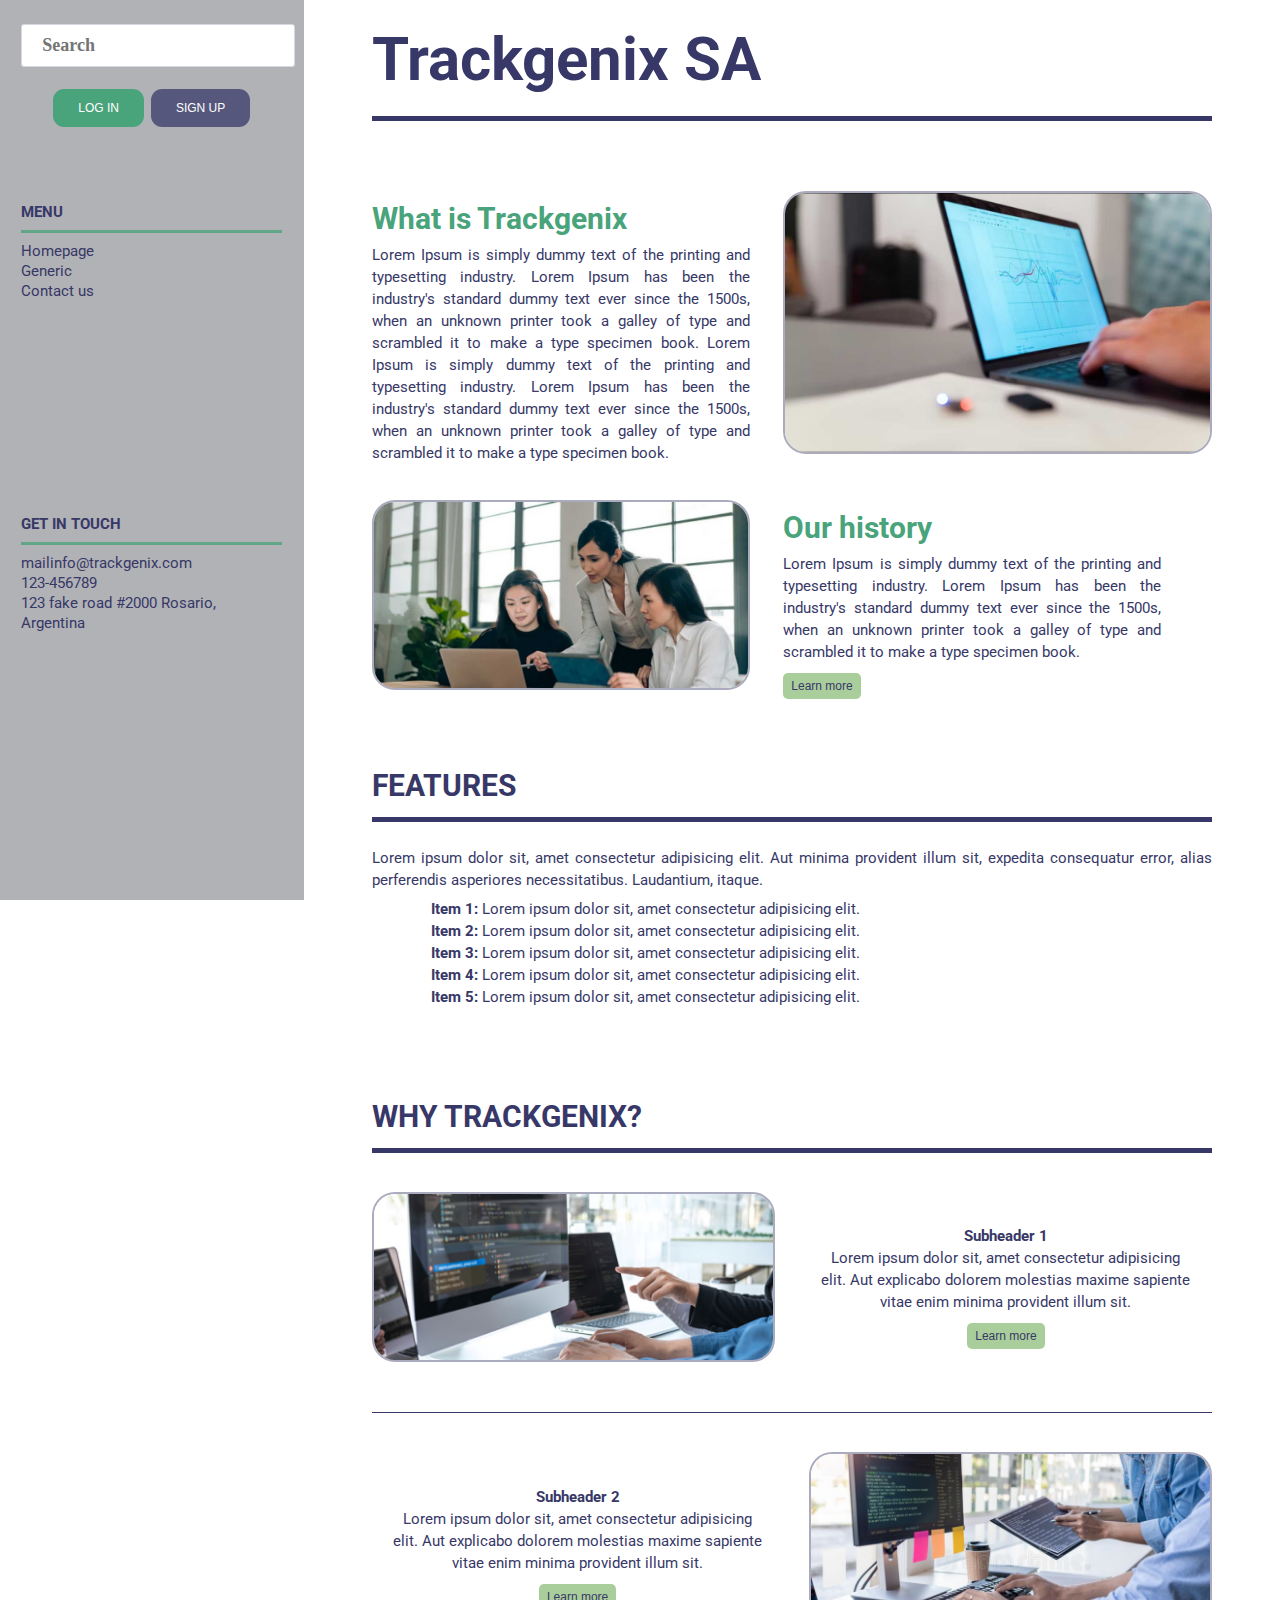
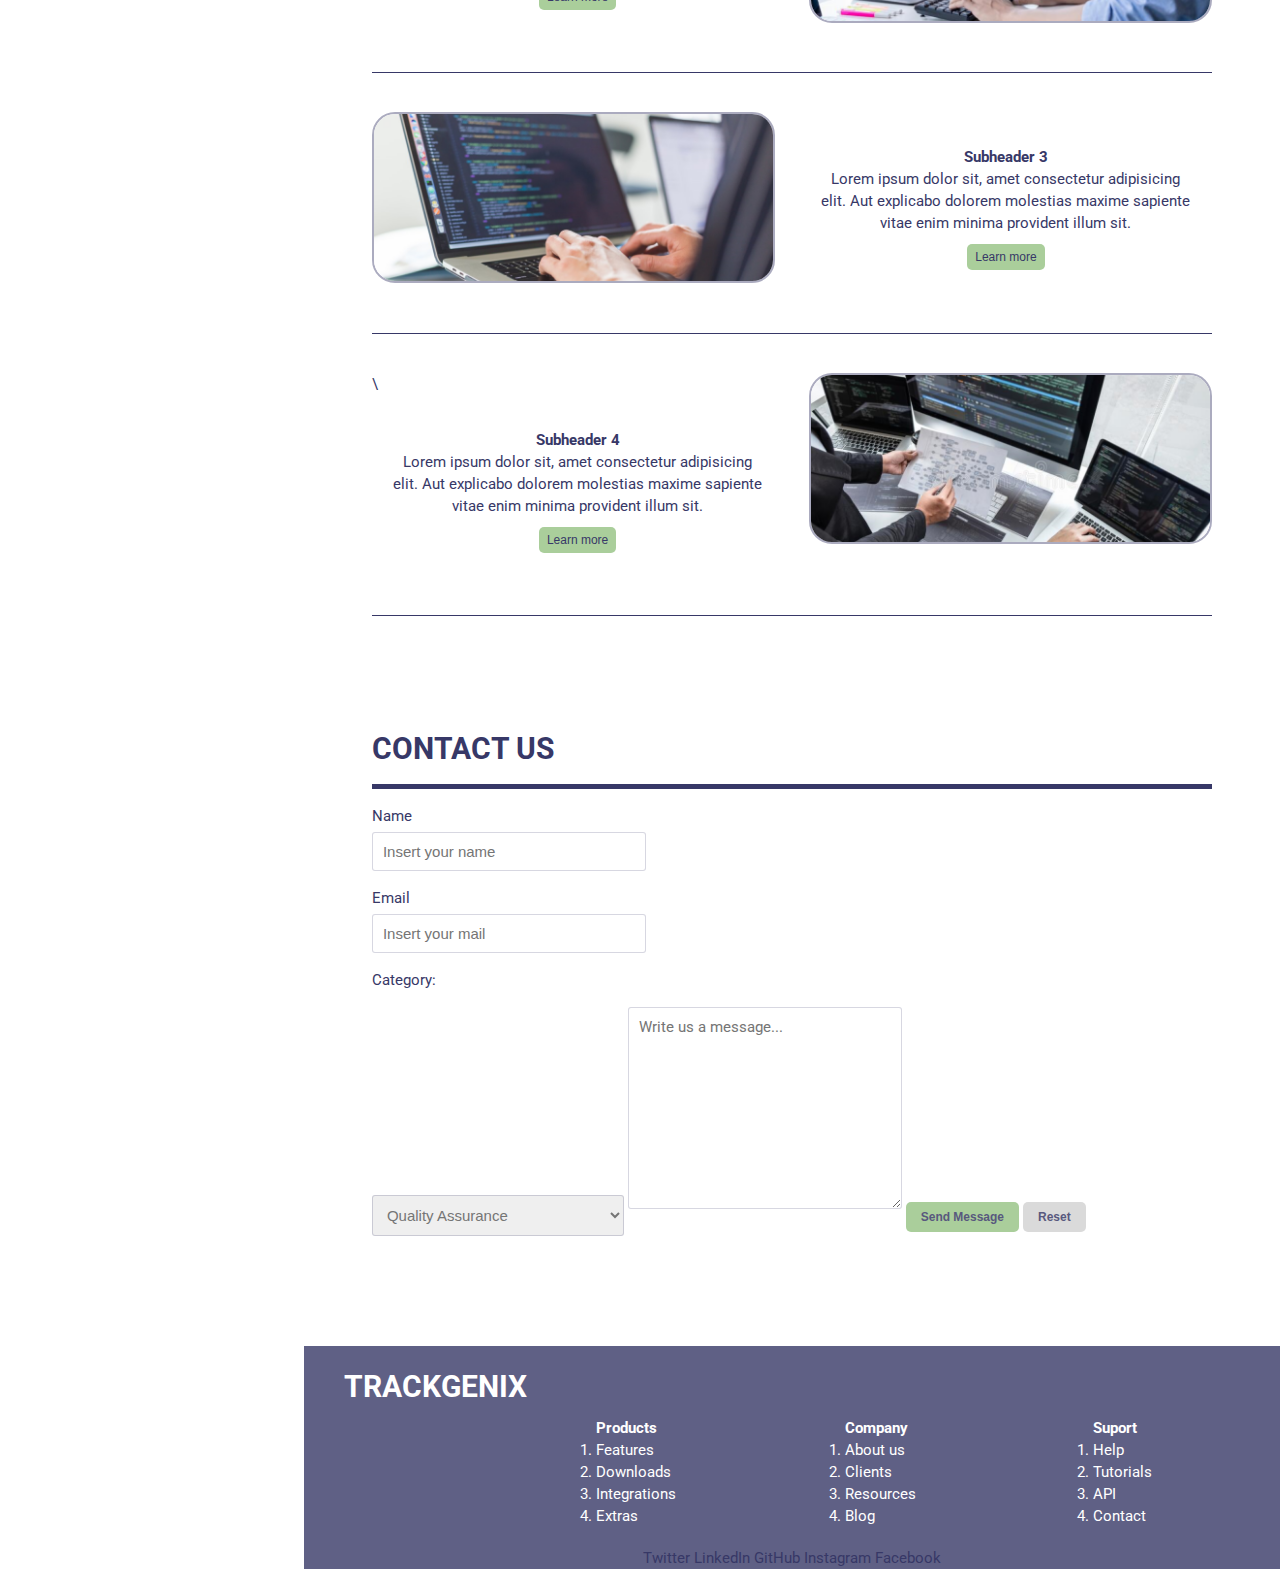
==== commit 3777c08f: "lines, footer, form contact, aside, display(working properly)" ====
--- a/Semana-03/index.html
+++ b/Semana-03/index.html
@@ -13,6 +13,10 @@
     <link rel="preconnect" href="https://fonts.gstatic.com" crossorigin>
     <link href="https://fonts.googleapis.com/css2?family=Roboto&display=swap" rel="stylesheet">
     <link rel="icon" href="img/logo.ico">
+    <link rel="stylesheet" 
+        href="https://cdnjs.cloudflare.com/ajax/libs/font-awesome/6.1.1/css/all.min.css" 
+        integrity="sha512-KfkfwYDsLkIlwQp6LFnl8zNdLGxu9YAA1QvwINks4PhcElQSvqcyVLLD9aMhXd13uQjoXtEKNosOWaZqXgel0g==" 
+        crossorigin="anonymous" referrerpolicy="no-referrer" />
     <link rel="stylesheet" type="text/css" href="css/reset.css" />
     <link rel="stylesheet" type="text/css" href="css/style.css" />
     <title>Trackgenix</title>
@@ -20,7 +24,6 @@
 <body>
     <header>
         <h1>Trackgenix SA</h1>
-        <div class="line"></div>
     </header>
     <main>
         <section id="homepage">
@@ -52,14 +55,13 @@
                         an unknown printer took a galley of type and scrambled it 
                         to make a type specimen book.     
                     </p>
-                    <div><a class="button-our-story-style" href="">Learn more</a></div>
+                    <button class="our-story-style" href="">Learn more</button>
                 </div>
                 <img class="our-story" src="img/image2.png" alt="Figma image">
             </div>
         </section>
         <section class="features">
             <h2 class="features">Features</h2>
-            <div class="line"></div>
             <p>
                 Lorem ipsum dolor sit, amet consectetur adipisicing elit. 
                 Aut minima provident illum sit, expedita consequatur error, alias 
@@ -75,7 +77,6 @@
         </section>
         <section id="why-trackgenix">
             <h2 class="why-trackgenix">Why trackgenix?</h2>
-            <div class="line"></div>
             <div class="why-trackgenix-1">
                 <img class="why-trackgenix-1" src="img/image3.png" alt="Figma image"> 
                 <div class="why-trackgenix-1-text">
@@ -85,7 +86,7 @@
                     Aut explicabo dolorem molestias maxime sapiente vitae enim 
                     minima provident illum sit.
                     </p>
-                    <a class="button-why-trackgenix-style" href="">Learn more</a>
+                    <button class="why-trackgenix-style" href="">Learn more</button>
                 </div>
             </div>
             <div class="why-trackgenix-2">
@@ -97,7 +98,7 @@
                     Aut explicabo dolorem molestias maxime sapiente vitae enim 
                     minima provident illum sit.
                     </p>
-                    <a class="button-why-trackgenix-style" href="">Learn more</a>
+                    <button class="why-trackgenix-style" href="">Learn more</button>
                 </div>
             </div>
             <div class="why-trackgenix-3">
@@ -109,7 +110,7 @@
                     Aut explicabo dolorem molestias maxime sapiente vitae enim 
                     minima provident illum sit.
                     </p>
-                    <a class="button-why-trackgenix-style" href="">Learn more</a>
+                    <button class="why-trackgenix-style" href="">Learn more</button>
                 </div>
             </div>
             <div class="why-trackgenix-4">
@@ -121,26 +122,25 @@
                     Aut explicabo dolorem molestias maxime sapiente vitae enim 
                     minima provident illum sit.
                     </p>
-                    <a class="button-why-trackgenix-style" href="">Learn more</a>
+                    <button class="why-trackgenix-style" href="">Learn more</button>
                 </div>
             </div>
         </section>
         <section class="contact-us" id="contact-us">
             <h2 class="contact-us">Contact us</h2>
-            <div class="line"></div>
             <form class="contact-us">
                 <label class="block">Name</label>
                 <input class="contact-us" class="block" type="text" placeholder="Insert your name">
                 <label class="block">Email</label>
                 <input class="contact-us" class="block" type="email" placeholder="Insert your mail">
                 <label class="block">Category:</label>
-                <select class="block">
+                <select class="contact-us" class="block">
                     <option>Quality Assurance</option>
                     <option>Developer</option>
                     <option>Project Manager</option>
                     <option>Human Resources</option>
                 </select> 
-                <textarea class="block" cols="20" rows="10" placeholder="Write us a message..."></textarea>
+                <textarea class="contact-us" class="block" cols="20" rows="10" placeholder="Write us a message..."></textarea>
                 <input class="send-message-button-style" type="submit" value="Send Message">
                 <input class="reset-button-style" type="reset" value="Reset">
             </form>
@@ -150,14 +150,13 @@
         <nav>
             <form class="nav">
                 <div>
-                    <input class="search" type="text" placeholder="Search">
+                    <input type="search" class="search" placeholder="Search                     ">
                 </div>
                     <input class="log-in-button-style" type="button" value="Log in">
                     <input class="sign-in-button-style" type="button" value="Sign up">
             </form>
             <div class="menu">
                 <h4 class="menu">Menu</h4>
-                <div class="line"></div>
                 <ul>
                     <li><a class="menu" href="#homepage">Homepage</a></li>
                     <li><a class="menu" href="#why-trackgenix">Generic</a></li>
@@ -177,32 +176,34 @@
     <footer>
         <section>
             <h3 class="trackgenix">Trackgenix</h3>
-            <div class="products">
-                <p class="footer">Products</p>
-                <ol>
-                    <li>Features</li>
-                    <li>Downloads</li>
-                    <li>Integrations</li>
-                    <li>Extras</li>
-                </ol>
-            </div>
-            <div class="company">
-                <p class="footer">Company</p>
-                <ol>
-                    <li>About us</li>
-                    <li>Clients</li>
-                    <li>Resources</li>
-                    <li>Blog</li>
-                </ol>
-            </div>
-            <div class="suport">
-                <p class="footer">Suport</p>
-                <ol>
-                    <li>Help</li>
-                    <li>Tutorials</li>
-                    <li>API</li>
-                    <li>Contact</li>
-                </ol>
+            <div class="trackgenix-footer">
+                <div class="products">
+                    <p class="footer">Products</p>
+                    <ol>
+                        <li>Features</li>
+                        <li>Downloads</li>
+                        <li>Integrations</li>
+                        <li>Extras</li>
+                    </ol>
+                </div>
+                <div class="company">
+                    <p class="footer">Company</p>
+                    <ol>
+                        <li>About us</li>
+                        <li>Clients</li>
+                        <li>Resources</li>
+                        <li>Blog</li>
+                    </ol>
+                </div>
+                <div class="suport">
+                    <p class="footer">Suport</p>
+                    <ol>
+                        <li>Help</li>
+                        <li>Tutorials</li>
+                        <li>API</li>
+                        <li>Contact</li>
+                    </ol>
+                </div>
             </div>
         </section>
         <div class="social-media">
--- a/Semana-03/css/style.css
+++ b/Semana-03/css/style.css
@@ -9,10 +9,8 @@
 header {
     overflow: hidden;
     position: relative;
-    width: 1135.46px;
     height: 191px;
-    left: 303.54px;
-    top: 0px;
+    margin-left: 303.54px;
 }
 
 aside {
@@ -27,17 +25,12 @@
 main {
     overflow: hidden;
     position: relative;
-    width: 1135.46px;
-    height: 3033.89px;
-    left: 303.54px;
+    margin-left: 303.54px;
 }
 
 footer {
-    position: relative;
     overflow: hidden;
-    width: 1135.46px;
-    height: 321,53px;
-    left: 303.54px;
+    margin-left: 303.54px;
     background-color: #5F6085;
     color: #ffffff;
 }
@@ -53,7 +46,6 @@
 }
 
 section.contact-us {
-    display: inline-block;
     margin: 10% 7% 10% 7%;
     line-height: 30px;
 }
@@ -85,22 +77,30 @@
 
 div.why-trackgenix-1 {
     display: inline-block;
-    margin: 4% 7% 0% 7%;
+    margin: 4% 7% 2% 7%;
+    padding-bottom: 3%;
+    border-bottom: 1px solid #373867;
 }
 
 div.why-trackgenix-2 {
     display: inline-block;
-    margin: 4% 7% 0% 7%;
+    margin: 2% 7% 2% 7%;
+    padding-bottom: 3%;
+    border-bottom: 1px solid #373867;
 }
 
 div.why-trackgenix-3 {
     display: inline-block;
-    margin: 4% 7% 0% 7%;
+    margin: 2% 7% 2% 7%;
+    padding-bottom: 3%;
+    border-bottom: 1px solid #373867;
 }
 
 div.why-trackgenix-4 {
     display: inline-block;
-    margin: 4% 7% 0% 7%;
+    margin: 2% 7% 2% 7%;
+    padding-bottom: 3%;
+    border-bottom: 1px solid #373867;
 }
 
 div.why-trackgenix-1-text {
@@ -133,12 +133,18 @@
 
 div.menu {
     line-height: 20px;
-    margin: 20% 7% 0% 7%;
+    margin: 25% 7% 0% 7%;
 }
 
 div.get-in-touch {
     line-height: 20px;
-    margin: 100% 7% 0% 7%;
+    margin: 70% 7% 0% 7%;
+}
+
+div.trackgenix-footer {
+    display: inline-block;
+    margin: 2% 10% 2% 30%;
+    width: 100%;
 }
 
 div.social-media {
@@ -147,17 +153,17 @@
 
 div.products {
     display: inline-block;
-    width: 20%;
+    width: 25%;
 }
 
 div.company {
     display: inline-block;
-    width:20%;
+    width: 25%;
 }
 
 div.suport {
     display: inline-block;
-    width:20%;
+    width: 25%;
 }
 
 p.footer {
@@ -172,9 +178,11 @@
 /*H1, H2 styles*/
 
 h1 {
-    margin: 7% 7% 7% 7%;
+    margin: 5% 7% 1% 7%;
     font-size: 60px;
     font-weight: bold;
+    padding-bottom: 45px; 
+    border-bottom: 5px solid #373867; 
 }
 
 h2 {
@@ -195,32 +203,41 @@
 h2.features {
     margin-bottom: 3%;
     text-transform: uppercase;
+    padding-bottom: 20px; 
+    border-bottom: 5px solid #373867; 
 }
 
 h2.why-trackgenix {
-    margin-left: 7%;
+    margin: 0% 7% 0% 7%;
     text-transform: uppercase;
+    padding-bottom: 20px; 
+    border-bottom: 5px solid #373867; 
 }
 
 h2.contact-us {
-    margin-bottom: 5%;
-    text-transform: uppercase;    
+    display: block;
+    margin-bottom: 1.5%;
+    text-transform: uppercase; 
+    padding-bottom: 20px; 
+    border-bottom: 5px solid #373867;  
 }
 
 h3 {
     font-weight: bold;
-    margin: ;
 }
 
 h3.trackgenix {
-    display: inline-block;
     text-transform: uppercase;
-    margin: 100px 0px 0px 60px;
+    font-size: 30px;
+    margin: 30px 0px 0px 40px;
 }
 
 h4.menu, h4.get-in-touch {
     text-transform: uppercase;
     font-weight: bold;
+    margin: 0px 0px 8px 0px;
+    padding-bottom: 8px;
+    border-bottom: 3px solid #49a37ac9;
 }
 
 /*-----------Buttons----------*/
@@ -229,56 +246,63 @@
     text-decoration: none;
 }
 
-a.button-our-story-style {
-    display: inline-block;
-    font-size: 8.99px;
-    margin-top: 11.43px;
-    padding: 8px, 18px, 8px, 18px;
+button.our-story-style {
+    display: inline-block;
+    text-align: center;
+    font-size: 12px;
+    margin-top: 10px;
+    padding: 6px 8px;
     background-color: #AACE9B;
     color: #373867;
+    border: none;
     border-radius: 5px;
-    text-align: center;
-}
-
-a.button-why-trackgenix-style {
-    display: inline-block;
-    font-size: 8.99px;
-    padding: 8px, 18px, 8px, 18px;
+}
+
+button.why-trackgenix-style {
+    display: inline-block;
+    text-align: center;
+    font-size: 12px;
+    margin-top: 10px;
+    padding: 6px 8px;
     background-color: #AACE9B;
     color: #373867;
+    border: none;
     border-radius: 5px;
-    align-items: center;
 }
 
 input.search {
     display: inline-block;
+    border: 0.60px solid #37386733;
+    border-radius: 3px;
+    color: #3738670a;
     padding: 10px 20px 10px 20px;
     margin: 8% 7% 7% 7%;
     font-size:18px;
+    text-transform: capitalize;
 }
 
 input.log-in-button-style {
     display: inline-block;
     text-transform: uppercase;  
-    font-size:11.99px;
-    padding: 10px 20px 10px 20px;
     text-decoration: none;
+    border: none;
+    border-radius: 11.24px;
+    font-size:12px;
+    padding: 12px 25px 12px 25px;
+    margin-right: 3px;
     background-color: #49A37B;
+    color: #ffffff;
+}
+
+input.sign-in-button-style {
+    display: inline-block;
+    text-transform: uppercase;
+    text-decoration: none;
     border: none;
     border-radius: 11.24px;
-    color: #ffffff;
-}
-
-input.sign-in-button-style {
-    display: inline-block;
-    text-transform: uppercase;
-    font-size:11.99px;
-    padding: 10px 30px 10px 30px;
-    font-size:11.99px;
-    border: none;
+    font-size:12px;
+    padding: 12px 25px 12px 25px;
     background-color: #56577C;
-    border-radius: 11.24px;
-    text-decoration: none;
     color: #ffffff;
 }
 
@@ -286,91 +310,127 @@
     text-decoration: none;
 }
 
+input.contact-us {
+    display: inline-block;
+    border: 0.60px solid #37386733;
+    border-radius: 3px;
+    width: 30%;
+    margin: 1px 0px 12px 0px;
+    font-size: 15px;
+    padding: 10px;
+}
+
+select.contact-us {
+    border: 0.60px solid #37386733;
+    border-radius: 3px;
+    width: 30%;
+    margin: 12px 0px 12px 0px;
+    font-size: 15px;
+    color: #757575;
+    padding: 10px;
+}
+
+textarea.contact-us {
+    font-family: 'Roboto', sans-serif;
+    border: 0.60px solid #37386733;
+    border-radius: 3px;
+    width: 30%;
+    margin: 12px 0px 12px 0px;
+    font-size: 15px;
+    padding: 10px;
+}
+
 input.send-message-button-style {
     display: inline-block;
     font-size:11.99px;
-    padding: 5px 15px 5px 15px;
+    padding: 8px 15px 8px 15px;
     background-color: #AACE9B;
     border: none;
     border-radius: 5px;
-    color: #373867;
+    font-weight: bold;
+    color: #58587E;
 }
 
 input.reset-button-style {
     display: inline-block;
+    text-transform: ;
     font-size:11.99px;
-    padding: 5px 15px 5px 15px;
+    padding: 8px 15px 8px 15px;
     background-color: #DADADA;
     border: none;
     border-radius: 5px;
-    color: #373867;
-}
-
-input.contact-us {
-    display: inline-block;
-    width: 100%;
+    font-weight: bold;
+    color: #58587E;
 }
 
 /*Images styles*/
 
 img.what-is-trackgenix {
     display: inline-block;
+    box-sizing: border-box;
     float: right;
     width: 51%;
     border-radius: 23px;
-    border: 1px #373867;
+    border: 2px solid #3738676b; 
 }
 
 img.our-story {
     display: inline-block;
+    box-sizing: border-box;
     float: left;
     width: 45%;
     border-radius: 23px;
-    border: 1px #373867;  
+    border: 2px solid #3738676b;  
 }
 
 img.why-trackgenix-1 {
     display: inline-block;
+    box-sizing: border-box;
     float: left;
     width: 48%;
     border-radius: 23px;
+    border: 2px solid #3738676b; 
 }
 
 img.why-trackgenix-2 {
     display: inline-block;
+    box-sizing: border-box;
     float: right;
     width: 48%;
     border-radius: 23px;
+    border: 2px solid #3738676b; 
 }
 
 img.why-trackgenix-3 {
     display: inline-block;
+    box-sizing: border-box;
     float: left;
     width: 48%;
     border-radius: 23px;
+    border: 2px solid #3738676b; 
 }
 
 img.why-trackgenix-4 {
     display: inline-block;
+    box-sizing: border-box;
     float: right;
     width: 48%;
     border-radius: 23px;
+    border: 2px solid #3738676b; 
 }
 
 .block {
     display: block;
 }
 
-.line {
-    display: block;
-    margin: 0% 7% 0% 7%;
-    border-bottom: 5px solid #373867;
-}
-
 a:visited {
     color: #373867;
 }
 
+a:link {
+    color: #373867;
+}
+
 a.menu:hover, a.get-in-touch:hover {
     font-weight: bold;
 }
@@ -380,11 +440,11 @@
     color: #3738679a;
 }
 
-a.button-our-story-style:hover, a.button-why-trackgenix-style:hover, input.send-message-button-style:hover {
+button.our-story-style:hover, button.why-trackgenix-style:hover, input.send-message-button-style:hover {
     background-color: #aace9bb7;
 }
 
-a.button-our-story-style:active, a.button-why-trackgenix-style:active, input.send-message-button-style:active {
+button.our-story-style:active, button.why-trackgenix-style:active, input.send-message-button-style:active {
     background-color: #aace9b67;
 }
 
@@ -410,4 +470,9 @@
 
 input.sign-in-button-style:active {
     background-color: #37386727;
-}+}
+
+.search::placeholder {
+    font-family: "Font Awesome 5 Free"; 
+    font-weight: 700;
+} 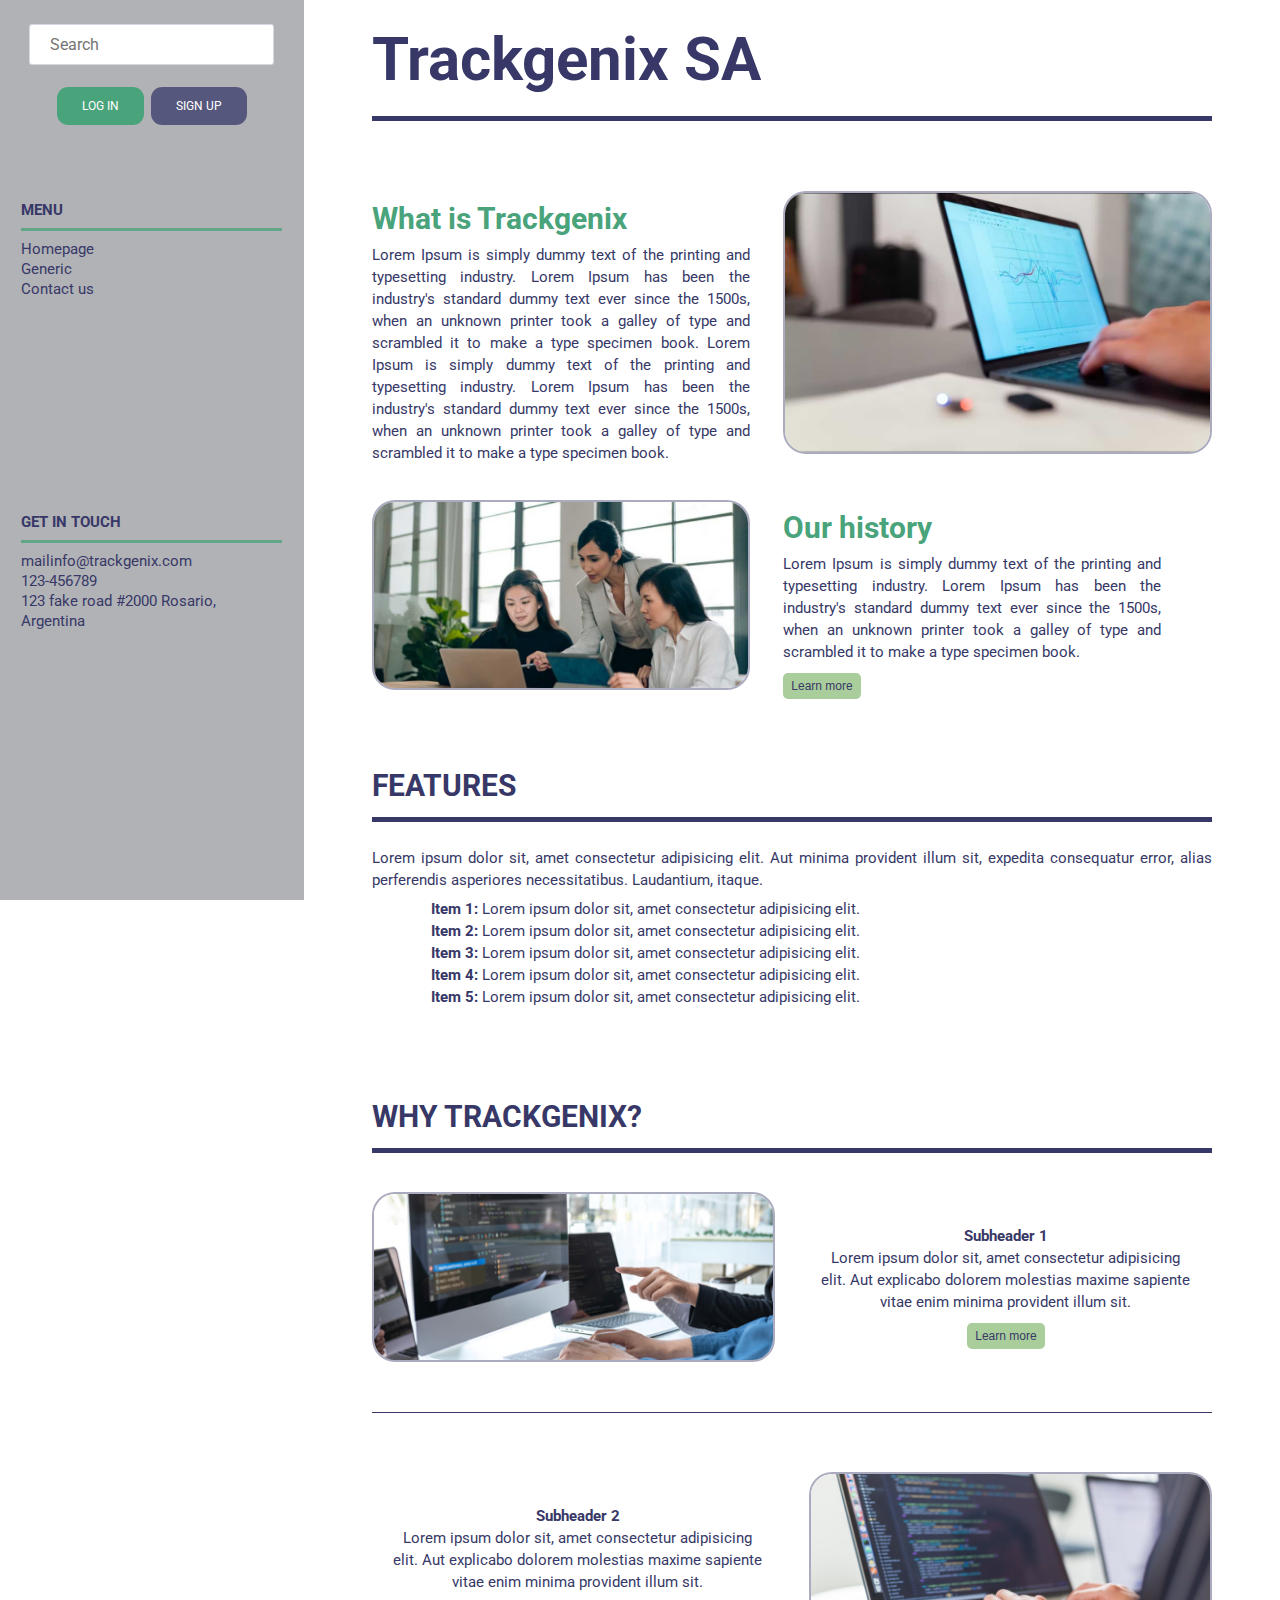
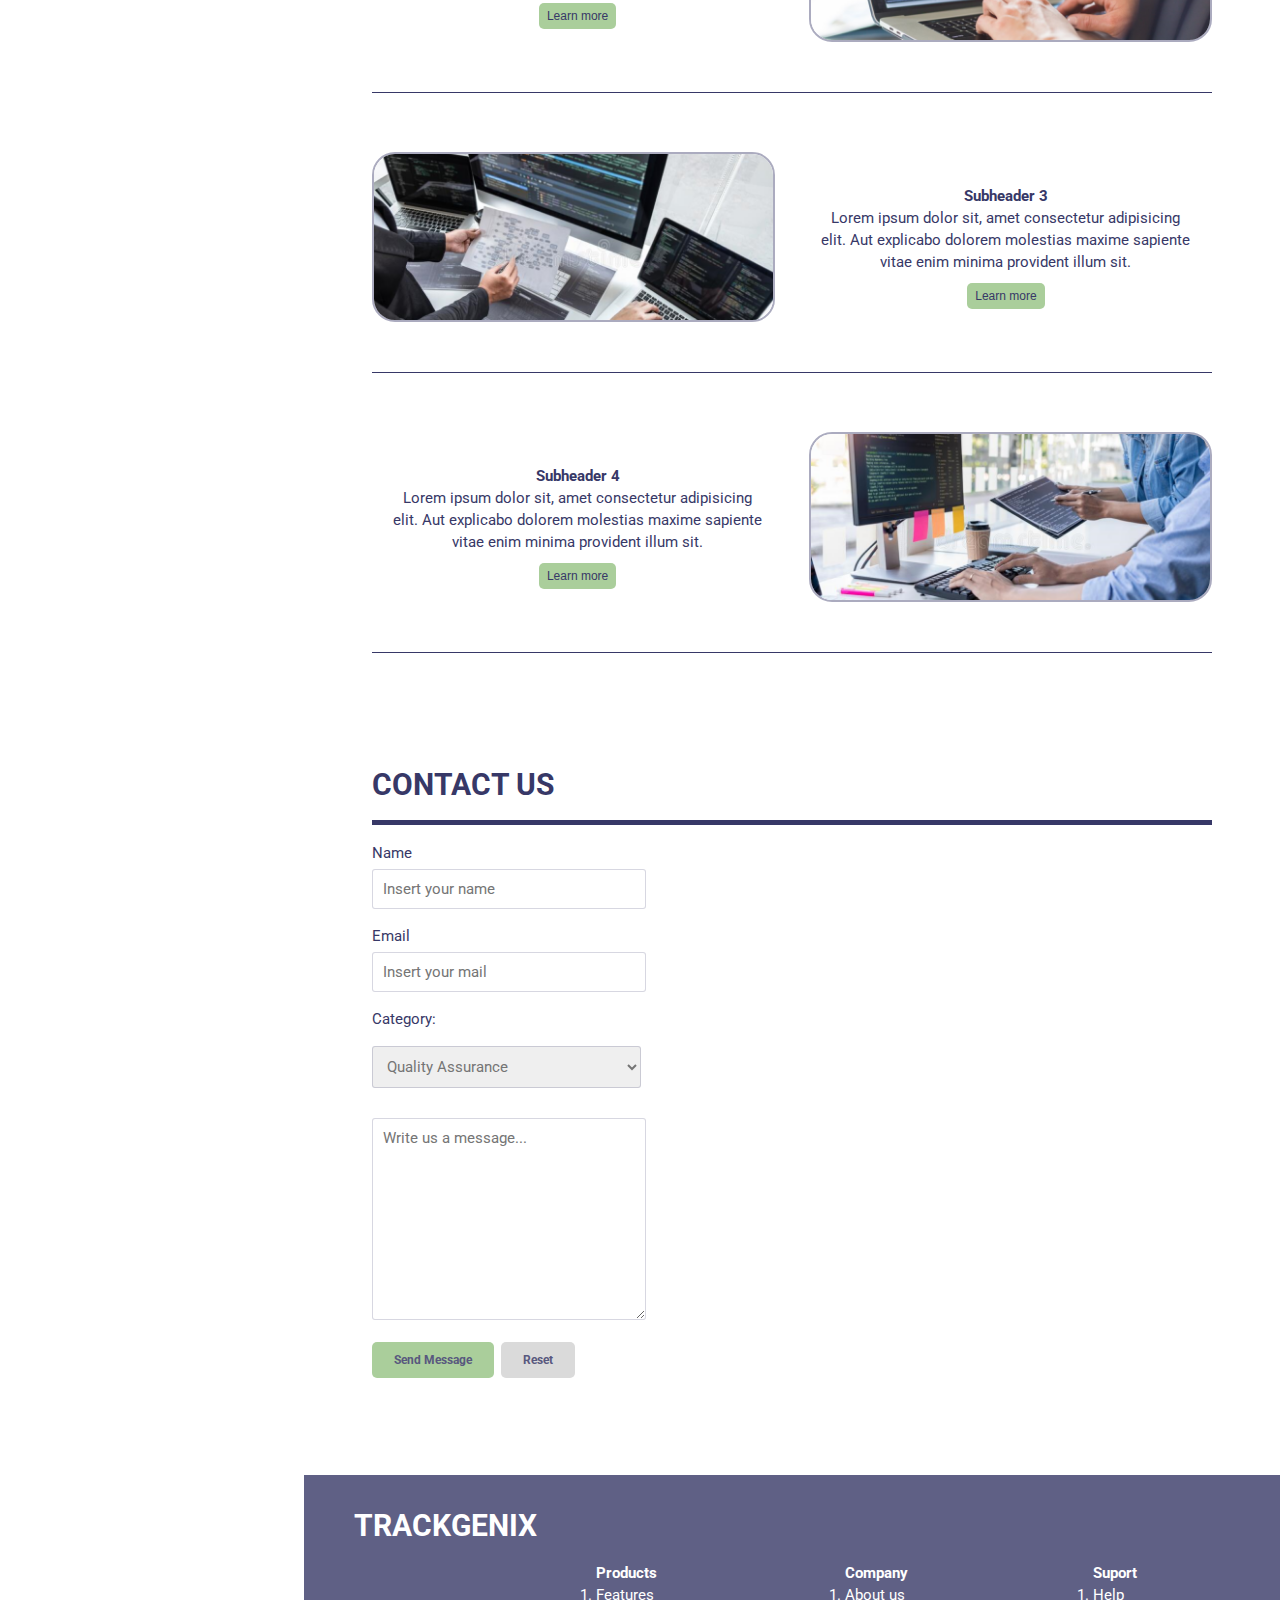
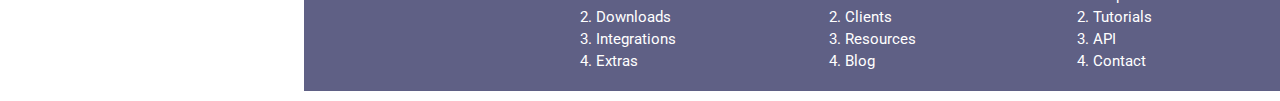
==== commit 20d6e19d: "BaSP-W03-2022: Icons, search, contact us, footer (application of good practices)" ====
--- a/Semana-03/index.html
+++ b/Semana-03/index.html
@@ -43,7 +43,7 @@
                         it to make a type specimen book.
                     </p>
                 </div>
-                <img class="what-is-trackgenix" src="img/image1.png" alt="Figma image">
+                <img class="what-is-trackgenix" src="img/what-is-trackgenix.png" alt="What is trackgenix image">
            </div>
             <div class="our-story">
                 <div class="our-story-text">
@@ -57,7 +57,7 @@
                     </p>
                     <button class="our-story-style" href="">Learn more</button>
                 </div>
-                <img class="our-story" src="img/image2.png" alt="Figma image">
+                <img class="our-story" src="img/our-story.png" alt="Our story image">
             </div>
         </section>
         <section class="features">
@@ -78,7 +78,7 @@
         <section id="why-trackgenix">
             <h2 class="why-trackgenix">Why trackgenix?</h2>
             <div class="why-trackgenix-1">
-                <img class="why-trackgenix-1" src="img/image3.png" alt="Figma image"> 
+                <img class="why-trackgenix-1" src="img/why-trackgenix-1.png" alt="Why trackgenix 1 image"> 
                 <div class="why-trackgenix-1-text">
                     <h3>Subheader 1</h3>
                     <p>
@@ -90,7 +90,7 @@
                 </div>
             </div>
             <div class="why-trackgenix-2">
-                <img class="why-trackgenix-2" src="img/image4.png" alt="Figma image">
+                <img class="why-trackgenix-2" src="img/why-trackgenix-2.png" alt="Why trackgenix 2 image">
                 <div class="why-trackgenix-2-text">
                     <h3>Subheader 2</h3>
                     <p>
@@ -102,7 +102,7 @@
                 </div>
             </div>
             <div class="why-trackgenix-3">
-                <img class="why-trackgenix-3" src="img/image5.png" alt="Figma image">
+                <img class="why-trackgenix-3" src="img/why-trackgenix-3.png" alt="Why trackgenix 3 image">
                 <div class="why-trackgenix-3-text">
                     <h3>Subheader 3</h3>
                     <p>
@@ -114,7 +114,7 @@
                 </div>
             </div>
             <div class="why-trackgenix-4">
-                <img class="why-trackgenix-4" src="img/image6.png" alt="Figma image">\
+                <img class="why-trackgenix-4" src="img/why-trackgenix-4.png" alt="Why trackgenix 4 image">
                 <div class="why-trackgenix-4-text">
                     <h3>Subheader 4</h3>
                     <p>
@@ -129,20 +129,26 @@
         <section class="contact-us" id="contact-us">
             <h2 class="contact-us">Contact us</h2>
             <form class="contact-us">
-                <label class="block">Name</label>
-                <input class="contact-us" class="block" type="text" placeholder="Insert your name">
-                <label class="block">Email</label>
-                <input class="contact-us" class="block" type="email" placeholder="Insert your mail">
-                <label class="block">Category:</label>
-                <select class="contact-us" class="block">
-                    <option>Quality Assurance</option>
-                    <option>Developer</option>
-                    <option>Project Manager</option>
-                    <option>Human Resources</option>
-                </select> 
-                <textarea class="contact-us" class="block" cols="20" rows="10" placeholder="Write us a message..."></textarea>
-                <input class="send-message-button-style" type="submit" value="Send Message">
-                <input class="reset-button-style" type="reset" value="Reset">
+                </div>
+                    <label class="block">Name</label>
+                    <input class="contact-us" type="text" placeholder="Insert your name">
+                    <label class="block">Email</label>
+                    <input class="contact-us" type="email" placeholder="Insert your mail">
+                </div>
+                <div>
+                    <label class="block">Category:</label>
+                    <select class="contact-us">
+                        <option>Quality Assurance</option>
+                        <option>Developer</option>
+                        <option>Project Manager</option>
+                        <option>Human Resources</option>
+                    </select> 
+                </div>
+                <textarea class="contact-us" cols="20" rows="10" placeholder="Write us a message..."></textarea>
+                <div> 
+                    <input class="send-message-button-style" type="submit" value="Send Message">
+                    <input class="reset-button-style" type="reset" value="Reset">
+                </div>
             </form>
         </section>
     </main>
@@ -150,7 +156,7 @@
         <nav>
             <form class="nav">
                 <div>
-                    <input type="search" class="search" placeholder="Search                     ">
+                    <input type="search" class="search" placeholder="Search">
                 </div>
                     <input class="log-in-button-style" type="button" value="Log in">
                     <input class="sign-in-button-style" type="button" value="Sign up">
@@ -207,11 +213,11 @@
             </div>
         </section>
         <div class="social-media">
-            <a href="https://www.twitter.com">Twitter</a>
-            <a href="https://www.linkedin.com">LinkedIn</a>
-            <a href="https://www.github.com">GitHub</a>
-            <a href="https://www.instagram.com">Instagram</a>
-            <a href="https://www.facebook.com">Facebook</a>
+            <a class="social-media" href="https://www.twitter.com"><i class="fa-brands fa-twitter"></i></a>
+            <a class="social-media" href="https://www.linkedin.com"><i class="fa-brands fa-linkedin"></i></a>
+            <a class="social-media" href="https://www.github.com"><i class="fa-brands fa-github"></i></a>
+            <a class="social-media" href="https://www.instagram.com"><i class="fa-brands fa-instagram"></i></a>
+            <a class="social-media" href="https://www.facebook.com"><i class="fa-brands fa-facebook"></i></a>
         </div>
     </footer>
 </body>
--- a/Semana-03/css/style.css
+++ b/Semana-03/css/style.css
@@ -5,11 +5,37 @@
     line-height: 22px;
 }
 
-/*Containers*/
+h1 {
+    margin: 5% 7% 1% 7%;
+    padding-bottom: 45px; 
+    border-bottom: 5px solid #373867; 
+    font-size: 60px;
+    font-weight: bold;
+}
+
+h3 {
+    font-weight: bold;
+}
+
+a {
+    text-decoration: none;
+}
+
+input {
+    text-decoration: none;
+    font-family: 'Roboto', sans-serif;
+}
+
 header {
     overflow: hidden;
     position: relative;
     height: 191px;
+    margin-left: 303.54px;
+}
+
+main {
+    overflow: hidden;
+    position: relative;
     margin-left: 303.54px;
 }
 
@@ -22,12 +48,6 @@
     background-color: #B1B2B6;
 }
 
-main {
-    overflow: hidden;
-    position: relative;
-    margin-left: 303.54px;
-}
-
 footer {
     overflow: hidden;
     margin-left: 303.54px;
@@ -35,14 +55,192 @@
     color: #ffffff;
 }
 
-form.nav {
-    text-align: center;
+/*--------------main------------*/
+
+h2 {
+    font-size: 30px;
+    font-weight: bold;
+}
+
+h2.features {
+    margin-bottom: 3%;
+    padding-bottom: 20px; 
+    border-bottom: 5px solid #373867; 
+    text-transform: uppercase;
+}
+
+ul.features {
+    margin: 7px 0px 0px 7%;
+}
+
+p.features-bold {
+    display: inline-block;
+    font-weight: bold;
+}
+
+h2.why-trackgenix {
+    margin: 0% 7% 0% 7%;
+    padding-bottom: 20px; 
+    border-bottom: 5px solid #373867;
+    text-transform: uppercase; 
+}
+
+h2.contact-us {
+    display: block;
+    margin-bottom: 1.5%; 
+    padding-bottom: 20px; 
+    border-bottom: 5px solid #373867;  
+    text-transform: uppercase;
+}
+
+h2.homepage {
+    margin-bottom: 14.24px;
+    color: #49A37B;
+
+}
+
+div.what-is-trackgenix {
+    display: inline-block; 
+    margin-left:7%;
+    margin-right: 7%;
+    text-align: justify;
+}
+
+div.our-story {
+    display: inline-block;
+    margin: 2% 7% 2% 7%;
+    text-align: justify;
+}
+
+div.what-is-trackgenix-text {
+    display: inline-block;
+    margin: 2% 2% 2% 0%;
+    width: 45%;
+}
+
+img.what-is-trackgenix {
+    display: inline-block;
+    box-sizing: border-box;
+    float: right;
+    width: 51%;
+    border-radius: 23px;
+    border: 2px solid #3738676b; 
+}
+
+div.our-story-text {
+    display: inline-block;
+    margin: 2% 0% 2% 4%;
+    width: 45%;
+}
+
+img.our-story {
+    display: inline-block;
+    box-sizing: border-box;
+    float: left;
+    width: 45%;
+    border-radius: 23px;
+    border: 2px solid #3738676b;  
+}
+
+button.our-story-style {
+    display: inline-block;
+    margin-top: 10px;
+    padding: 6px 8px;
+    background-color: #AACE9B;
+    border: none;
+    border-radius: 5px;
+    text-align: center;
+    font-size: 12px;
+    color: #373867;
+}
+
+button.why-trackgenix-style {
+    display: inline-block;
+    margin-top: 10px;
+    padding: 6px 8px;
+    background-color: #AACE9B;
+    border: none;
+    border-radius: 5px;
+    text-align: center;
+    font-size: 12px;
+    color: #373867;
+}
+
+div.why-trackgenix-1, div.why-trackgenix-2, div.why-trackgenix-3, div.why-trackgenix-4 {
+    display: inline-block;
+    margin: 4% 7% 2% 7%;
+    padding-bottom: 3%;
+    border-bottom: 1px solid #373867;
+}
+
+div.why-trackgenix-1-text {
+    display: inline-block;
+    margin: 4% 2% 4% 5%;
+    width: 45%;
+    text-align: center;
+}
+
+img.why-trackgenix-1 {
+    display: inline-block;
+    box-sizing: border-box;
+    float: left;
+    width: 48%;
+    border-radius: 23px;
+    border: 2px solid #3738676b; 
+}
+
+div.why-trackgenix-2-text {
+    display: inline-block;
+    margin: 4% 5% 4% 2%;
+    width: 45%;
+    text-align: center;
+}
+
+img.why-trackgenix-2 {
+    display: inline-block;
+    box-sizing: border-box;
+    float: right;
+    width: 48%;
+    border-radius: 23px;
+    border: 2px solid #3738676b; 
+}
+
+div.why-trackgenix-3-text {
+    display: inline-block;
+    margin: 4% 2% 4% 5%;
+    width: 45%;
+    text-align: center;
+}
+
+img.why-trackgenix-3 {
+    display: inline-block;
+    box-sizing: border-box;
+    float: left;
+    width: 48%;
+    border-radius: 23px;
+    border: 2px solid #3738676b; 
+}
+
+div.why-trackgenix-4-text {
+    display: inline-block;
+    margin: 4% 5% 4% 2%;
+    width: 45%;
+    text-align: center;
+}
+
+img.why-trackgenix-4 {
+    display: inline-block;
+    box-sizing: border-box;
+    float: right;
+    width: 48%;
+    border-radius: 23px;
+    border: 2px solid #3738676b; 
 }
 
 section.features {
     display: inline-block;
+    margin: 4% 7% 10% 7%;
     text-align: justify;
-    margin: 4% 7% 10% 7%;
 }
 
 section.contact-us {
@@ -50,429 +248,203 @@
     line-height: 30px;
 }
 
-div.what-is-trackgenix {
-    display: inline-block;
-    text-align: justify; 
-    margin-left:7%;
-    margin-right: 7%;
-}
-
-div.our-story {
-    display: inline-block;
-    text-align: justify;
-    margin: 2% 7% 2% 7%;
-}
-
-div.what-is-trackgenix-text {
-    display: inline-block;
-    margin: 2% 2% 2% 0%;
-    width: 45%;
-}
-
-div.our-story-text {
-    display: inline-block;
-    margin: 2% 0% 2% 4%;
-    width: 45%;
-}
-
-div.why-trackgenix-1 {
-    display: inline-block;
-    margin: 4% 7% 2% 7%;
-    padding-bottom: 3%;
-    border-bottom: 1px solid #373867;
-}
-
-div.why-trackgenix-2 {
-    display: inline-block;
-    margin: 2% 7% 2% 7%;
-    padding-bottom: 3%;
-    border-bottom: 1px solid #373867;
-}
-
-div.why-trackgenix-3 {
-    display: inline-block;
-    margin: 2% 7% 2% 7%;
-    padding-bottom: 3%;
-    border-bottom: 1px solid #373867;
-}
-
-div.why-trackgenix-4 {
-    display: inline-block;
-    margin: 2% 7% 2% 7%;
-    padding-bottom: 3%;
-    border-bottom: 1px solid #373867;
-}
-
-div.why-trackgenix-1-text {
-    display: inline-block;
-    text-align: center;
-    margin: 4% 2% 4% 5%;
-    width: 45%;
-}
-
-div.why-trackgenix-2-text {
-    display: inline-block;
-    text-align: center;
-    margin: 4% 5% 4% 2%;
-    width: 45%;
-}
-
-div.why-trackgenix-3-text {
-    display: inline-block;
-    text-align: center;
-    margin: 4% 2% 4% 5%;
-    width: 45%;
-}
-
-div.why-trackgenix-4-text {
-    display: inline-block;
-    text-align: center;
-    margin: 4% 5% 4% 2%;
-    width: 45%;
-}
-
-div.menu {
-    line-height: 20px;
-    margin: 25% 7% 0% 7%;
-}
-
-div.get-in-touch {
-    line-height: 20px;
-    margin: 70% 7% 0% 7%;
-}
-
-div.trackgenix-footer {
-    display: inline-block;
-    margin: 2% 10% 2% 30%;
-    width: 100%;
-}
-
-div.social-media {
-    text-align: center;
-}
-
-div.products {
-    display: inline-block;
-    width: 25%;
-}
-
-div.company {
-    display: inline-block;
-    width: 25%;
-}
-
-div.suport {
-    display: inline-block;
-    width: 25%;
-}
-
-p.footer {
-    font-weight: bold;
-}
-
-p.features-bold {
-    display: inline-block;
-    font-weight: bold;
-}
-
-/*H1, H2 styles*/
-
-h1 {
-    margin: 5% 7% 1% 7%;
-    font-size: 60px;
-    font-weight: bold;
-    padding-bottom: 45px; 
-    border-bottom: 5px solid #373867; 
-}
-
-h2 {
-    font-size: 30px;
-    font-weight: bold;
-}
-
-ul.features {
-    margin: 7px 0px 0px 7%;
-}
-
-h2.homepage {
-    color: #49A37B;
-    margin-bottom: 14.24px;
-
-}
-
-h2.features {
-    margin-bottom: 3%;
-    text-transform: uppercase;
-    padding-bottom: 20px; 
-    border-bottom: 5px solid #373867; 
-}
-
-h2.why-trackgenix {
-    margin: 0% 7% 0% 7%;
-    text-transform: uppercase;
-    padding-bottom: 20px; 
-    border-bottom: 5px solid #373867; 
-}
-
-h2.contact-us {
-    display: block;
-    margin-bottom: 1.5%;
-    text-transform: uppercase; 
-    padding-bottom: 20px; 
-    border-bottom: 5px solid #373867;  
-}
-
-h3 {
-    font-weight: bold;
-}
-
-h3.trackgenix {
-    text-transform: uppercase;
-    font-size: 30px;
-    margin: 30px 0px 0px 40px;
+input.contact-us {
+    display: inline-block;
+    width: 30%;
+    margin: 1px 0px 12px 0px;
+    padding: 10px;
+    border: 0.60px solid #37386733;
+    border-radius: 3px;
+    font-size: 15px;
+}
+
+select.contact-us {
+    width: 32%;
+    margin: 12px 0px 12px 0px;
+    padding: 10px;
+    border: 0.60px solid #37386733;
+    border-radius: 3px;
+    font-family: 'Roboto', sans-serif;
+    font-size: 15px;
+    color: #757575;
+}
+
+textarea.contact-us {
+    width: 30%;
+    padding: 10px;
+    margin: 18px 0px 12px 0px;
+    border: 0.60px solid #37386733;
+    border-radius: 3px;
+    font-family: 'Roboto', sans-serif;
+    font-size: 15px;
+}
+
+input.send-message-button-style {
+    display: inline-block;
+    padding: 11px 22px 11px 22px;
+    background-color: #AACE9B;
+    border: none;
+    border-radius: 5px;
+    font-size:11.99px;
+    font-weight: bold;
+    color: #58587E;
+}
+
+input.reset-button-style {
+    display: inline-block;
+    margin-left: 3px;
+    padding: 11px 22px 11px 22px;
+    background-color: #DADADA;
+    border: none;
+    border-radius: 5px;
+    font-size:11.99px;
+    font-weight: bold;
+    color: #58587E;
+}
+
+/*--------------aside--------------*/
+
+form.nav {
+    text-align: center;
 }
 
 h4.menu, h4.get-in-touch {
-    text-transform: uppercase;
-    font-weight: bold;
     margin: 0px 0px 8px 0px;
     padding-bottom: 8px;
     border-bottom: 3px solid #49a37ac9;
-}
-
-/*-----------Buttons----------*/
-
-a {
-    text-decoration: none;
-}
-
-button.our-story-style {
-    display: inline-block;
-    text-align: center;
-    font-size: 12px;
-    margin-top: 10px;
-    padding: 6px 8px;
-    background-color: #AACE9B;
-    color: #373867;
-    border: none;
-    border-radius: 5px;
-}
-
-button.why-trackgenix-style {
-    display: inline-block;
-    text-align: center;
-    font-size: 12px;
-    margin-top: 10px;
-    padding: 6px 8px;
-    background-color: #AACE9B;
-    color: #373867;
-    border: none;
-    border-radius: 5px;
+    text-transform: uppercase;
+    font-weight: bold;
 }
 
 input.search {
     display: inline-block;
+    padding: 10px 20px 10px 20px;
+    margin: 8% 7% 7% 7%;
     border: 0.60px solid #37386733;
     border-radius: 3px;
+    font-size: 16px;
     color: #3738670a;
-    padding: 10px 20px 10px 20px;
-    margin: 8% 7% 7% 7%;
-    font-size:18px;
-    text-transform: capitalize;
 }
 
 input.log-in-button-style {
     display: inline-block;
+    padding: 12px 25px 12px 25px;
+    margin-right: 3px;
+    border: none;
+    border-radius: 11.24px;
+    background-color: #49A37B;
     text-transform: uppercase;  
     text-decoration: none;
+    font-size:12px;
+    color: #ffffff;
+}
+
+input.sign-in-button-style {
+    display: inline-block;
+    padding: 12px 25px 12px 25px;
     border: none;
     border-radius: 11.24px;
+    background-color: #56577C;
     font-size:12px;
-    padding: 12px 25px 12px 25px;
-    margin-right: 3px;
-    background-color: #49A37B;
-    color: #ffffff;
-}
-
-input.sign-in-button-style {
-    display: inline-block;
     text-transform: uppercase;
     text-decoration: none;
-    border: none;
-    border-radius: 11.24px;
-    font-size:12px;
-    padding: 12px 25px 12px 25px;
-    background-color: #56577C;
     color: #ffffff;
 }
 
-input {
-    text-decoration: none;
-}
-
-input.contact-us {
-    display: inline-block;
-    border: 0.60px solid #37386733;
-    border-radius: 3px;
-    width: 30%;
-    margin: 1px 0px 12px 0px;
-    font-size: 15px;
-    padding: 10px;
-}
-
-select.contact-us {
-    border: 0.60px solid #37386733;
-    border-radius: 3px;
-    width: 30%;
-    margin: 12px 0px 12px 0px;
-    font-size: 15px;
-    color: #757575;
-    padding: 10px;
-}
-
-textarea.contact-us {
-    font-family: 'Roboto', sans-serif;
-    border: 0.60px solid #37386733;
-    border-radius: 3px;
-    width: 30%;
-    margin: 12px 0px 12px 0px;
-    font-size: 15px;
-    padding: 10px;
-}
-
-input.send-message-button-style {
-    display: inline-block;
-    font-size:11.99px;
-    padding: 8px 15px 8px 15px;
-    background-color: #AACE9B;
-    border: none;
-    border-radius: 5px;
-    font-weight: bold;
-    color: #58587E;
-}
-
-input.reset-button-style {
-    display: inline-block;
-    text-transform: ;
-    font-size:11.99px;
-    padding: 8px 15px 8px 15px;
-    background-color: #DADADA;
-    border: none;
-    border-radius: 5px;
-    font-weight: bold;
-    color: #58587E;
-}
-
-/*Images styles*/
-
-img.what-is-trackgenix {
-    display: inline-block;
-    box-sizing: border-box;
-    float: right;
-    width: 51%;
-    border-radius: 23px;
-    border: 2px solid #3738676b; 
-}
-
-img.our-story {
-    display: inline-block;
-    box-sizing: border-box;
-    float: left;
-    width: 45%;
-    border-radius: 23px;
-    border: 2px solid #3738676b;  
-}
-
-img.why-trackgenix-1 {
-    display: inline-block;
-    box-sizing: border-box;
-    float: left;
-    width: 48%;
-    border-radius: 23px;
-    border: 2px solid #3738676b; 
-}
-
-img.why-trackgenix-2 {
-    display: inline-block;
-    box-sizing: border-box;
-    float: right;
-    width: 48%;
-    border-radius: 23px;
-    border: 2px solid #3738676b; 
-}
-
-img.why-trackgenix-3 {
-    display: inline-block;
-    box-sizing: border-box;
-    float: left;
-    width: 48%;
-    border-radius: 23px;
-    border: 2px solid #3738676b; 
-}
-
-img.why-trackgenix-4 {
-    display: inline-block;
-    box-sizing: border-box;
-    float: right;
-    width: 48%;
-    border-radius: 23px;
-    border: 2px solid #3738676b; 
+div.menu {
+    margin: 25% 7% 0% 7%;
+    line-height: 20px;
+}
+
+div.get-in-touch {
+    margin: 70% 7% 0% 7%;
+    line-height: 20px;
+}
+
+/*--------------footer--------------*/
+
+div.trackgenix-footer {
+    display: inline-block;
+    margin: 2% 10% 2% 30%;
+    width: 100%;
+}
+
+h3.trackgenix {
+    margin: 40px 0px 5px 50px;
+    text-transform: uppercase;
+    font-size: 30px;
+}
+
+p.footer {
+    font-weight: bold;
+}
+
+div.products, div.company, div.suport {
+    display: inline-block;
+    width: 25%;
+}
+
+div.social-media {
+    padding: 5px;
+    background-color: #ffffff;
+    text-align: center;
+}
+
+a.social-media {
+    font-size: 18px;
+}
+
+/*H1, H2 styles*/
+
+a:visited {
+    color: #373867;
+}
+
+a:link {
+    color: #373867;
+}
+
+a.menu:hover, a.get-in-touch:hover {
+    font-weight: bold;
+}
+
+a.menu:active, a.get-in-touch:active {
+    font-weight: bold;
+    color: #3738679a;
+}
+
+button.our-story-style:hover, button.why-trackgenix-style:hover, input.send-message-button-style:hover {
+    background-color: #aace9b86;
+}
+
+button.our-story-style:active, button.why-trackgenix-style:active, input.send-message-button-style:active {
+    background-color: #aace9b67;
+}
+
+input.reset-button-style:hover {
+    background-color: #37386756;
+}
+
+input.reset-button-style:active {
+    background-color: #37386734;
+}
+
+input.log-in-button-style:hover {
+    background-color: #49a37a80;
+}
+
+input.log-in-button-style:active {
+    background-color: #49a37a3a;
+}
+
+input.sign-in-button-style:hover {
+    background-color: #37386765;
+}
+
+input.sign-in-button-style:active {
+    background-color: #37386727;
 }
 
 .block {
     display: block;
-}
-
-a:visited {
-    color: #373867;
-}
-
-a:link {
-    color: #373867;
-}
-
-a.menu:hover, a.get-in-touch:hover {
-    font-weight: bold;
-}
-
-a.menu:active, a.get-in-touch:active {
-    font-weight: bold;
-    color: #3738679a;
-}
-
-button.our-story-style:hover, button.why-trackgenix-style:hover, input.send-message-button-style:hover {
-    background-color: #aace9bb7;
-}
-
-button.our-story-style:active, button.why-trackgenix-style:active, input.send-message-button-style:active {
-    background-color: #aace9b67;
-}
-
-input.reset-button-style:hover {
-    background-color: #37386756;
-}
-
-input.reset-button-style:active {
-    background-color: #37386734;
-}
-
-input.log-in-button-style:hover {
-    background-color: #49a37a80;
-}
-
-input.log-in-button-style:active {
-    background-color: #49a37a3a;
-}
-
-input.sign-in-button-style:hover {
-    background-color: #37386765;
-}
-
-input.sign-in-button-style:active {
-    background-color: #37386727;
-}
-
-.search::placeholder {
-    font-family: "Font Awesome 5 Free"; 
-    font-weight: 700;
-} +}